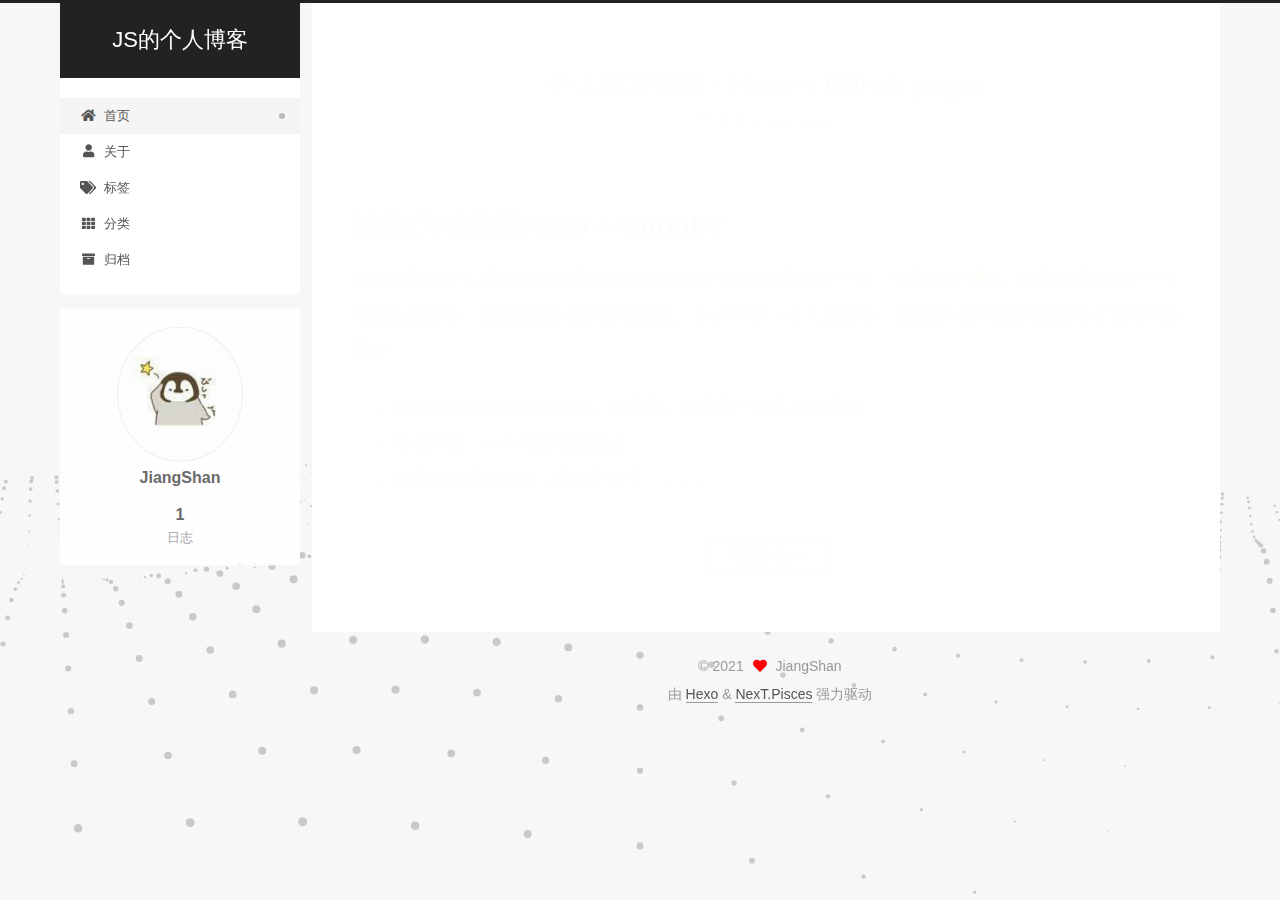
==== index.html @ 910f266b "Site updated: 2021-12-05 22:55:21" ====
<!DOCTYPE html>
<html lang="zh-Hans">
<head>
  <meta charset="UTF-8">
<meta name="viewport" content="width=device-width, initial-scale=1, maximum-scale=2">
<meta name="theme-color" content="#222">
<meta name="generator" content="Hexo 5.4.0">
  <link rel="apple-touch-icon" sizes="180x180" href="/images/apple-touch-icon-next.png">
  <link rel="icon" type="image/png" sizes="32x32" href="/images/favicon-32x32-next.png">
  <link rel="icon" type="image/png" sizes="16x16" href="/images/favicon-16x16-next.png">
  <link rel="mask-icon" href="/images/logo.svg" color="#222">

<link rel="stylesheet" href="/css/main.css">


<link rel="stylesheet" href="/lib/font-awesome/css/all.min.css">

<script id="hexo-configurations">
    var NexT = window.NexT || {};
    var CONFIG = {"hostname":"jiangshan.site","root":"/","scheme":"Pisces","version":"7.8.0","exturl":false,"sidebar":{"position":"left","display":"post","padding":18,"offset":12,"onmobile":false},"copycode":{"enable":false,"show_result":false,"style":null},"back2top":{"enable":true,"sidebar":false,"scrollpercent":false},"bookmark":{"enable":false,"color":"#222","save":"auto"},"fancybox":false,"mediumzoom":false,"lazyload":false,"pangu":false,"comments":{"style":"tabs","active":null,"storage":true,"lazyload":false,"nav":null},"algolia":{"hits":{"per_page":10},"labels":{"input_placeholder":"Search for Posts","hits_empty":"We didn't find any results for the search: ${query}","hits_stats":"${hits} results found in ${time} ms"}},"localsearch":{"enable":false,"trigger":"auto","top_n_per_article":1,"unescape":false,"preload":false},"motion":{"enable":true,"async":false,"transition":{"post_block":"fadeIn","post_header":"slideDownIn","post_body":"slideDownIn","coll_header":"slideLeftIn","sidebar":"slideUpIn"}}};
  </script>

  <meta property="og:type" content="website">
<meta property="og:title" content="JS的个人博客">
<meta property="og:url" content="http://jiangshan.site/index.html">
<meta property="og:site_name" content="JS的个人博客">
<meta property="og:locale">
<meta property="article:author" content="JiangShan">
<meta name="twitter:card" content="summary">

<link rel="canonical" href="http://jiangshan.site/">


<script id="page-configurations">
  // https://hexo.io/docs/variables.html
  CONFIG.page = {
    sidebar: "",
    isHome : true,
    isPost : false,
    lang   : 'zh-Hans'
  };
</script>

  <title>JS的个人博客</title>
  






  <noscript>
  <style>
  .use-motion .brand,
  .use-motion .menu-item,
  .sidebar-inner,
  .use-motion .post-block,
  .use-motion .pagination,
  .use-motion .comments,
  .use-motion .post-header,
  .use-motion .post-body,
  .use-motion .collection-header { opacity: initial; }

  .use-motion .site-title,
  .use-motion .site-subtitle {
    opacity: initial;
    top: initial;
  }

  .use-motion .logo-line-before i { left: initial; }
  .use-motion .logo-line-after i { right: initial; }
  </style>
</noscript>

</head>

<body itemscope itemtype="http://schema.org/WebPage">
  <div class="container use-motion">
    <div class="headband"></div>

    <header class="header" itemscope itemtype="http://schema.org/WPHeader">
      <div class="header-inner"><div class="site-brand-container">
  <div class="site-nav-toggle">
    <div class="toggle" aria-label="切换导航栏">
      <span class="toggle-line toggle-line-first"></span>
      <span class="toggle-line toggle-line-middle"></span>
      <span class="toggle-line toggle-line-last"></span>
    </div>
  </div>

  <div class="site-meta">

    <a href="/" class="brand" rel="start">
      <span class="logo-line-before"><i></i></span>
      <h1 class="site-title">JS的个人博客</h1>
      <span class="logo-line-after"><i></i></span>
    </a>
  </div>

  <div class="site-nav-right">
    <div class="toggle popup-trigger">
    </div>
  </div>
</div>




<nav class="site-nav">
  <ul id="menu" class="main-menu menu">
        <li class="menu-item menu-item-home">

    <a href="/" rel="section"><i class="fa fa-home fa-fw"></i>首页</a>

  </li>
        <li class="menu-item menu-item-about">

    <a href="/about/" rel="section"><i class="fa fa-user fa-fw"></i>关于</a>

  </li>
        <li class="menu-item menu-item-tags">

    <a href="/tags/" rel="section"><i class="fa fa-tags fa-fw"></i>标签</a>

  </li>
        <li class="menu-item menu-item-categories">

    <a href="/categories/" rel="section"><i class="fa fa-th fa-fw"></i>分类</a>

  </li>
        <li class="menu-item menu-item-archives">

    <a href="/archives/" rel="section"><i class="fa fa-archive fa-fw"></i>归档</a>

  </li>
  </ul>
</nav>




</div>
    </header>

    
  <div class="back-to-top">
    <i class="fa fa-arrow-up"></i>
    <span>0%</span>
  </div>


    <main class="main">
      <div class="main-inner">
        <div class="content-wrap">
          

          <div class="content index posts-expand">
            
      
  
  
  <article itemscope itemtype="http://schema.org/Article" class="post-block" lang="zh-Hans">
    <link itemprop="mainEntityOfPage" href="http://jiangshan.site/2021/12/05/%E4%B8%AA%E4%BA%BA%E5%8D%9A%E5%AE%A2%E6%90%AD%E5%BB%BA-Hexo-Github-pages/">

    <span hidden itemprop="author" itemscope itemtype="http://schema.org/Person">
      <meta itemprop="image" content="/images/avatar.jpg">
      <meta itemprop="name" content="JiangShan">
      <meta itemprop="description" content="">
    </span>

    <span hidden itemprop="publisher" itemscope itemtype="http://schema.org/Organization">
      <meta itemprop="name" content="JS的个人博客">
    </span>
      <header class="post-header">
        <h2 class="post-title" itemprop="name headline">
          
            <a href="/2021/12/05/%E4%B8%AA%E4%BA%BA%E5%8D%9A%E5%AE%A2%E6%90%AD%E5%BB%BA-Hexo-Github-pages/" class="post-title-link" itemprop="url">个人博客搭建 - Hexo + Github pages</a>
        </h2>

        <div class="post-meta">
            <span class="post-meta-item">
              <span class="post-meta-item-icon">
                <i class="far fa-calendar"></i>
              </span>
              <span class="post-meta-item-text">发表于</span>
              

              <time title="创建时间：2021-12-05 10:29:55 / 修改时间：22:54:37" itemprop="dateCreated datePublished" datetime="2021-12-05T10:29:55+08:00">2021-12-05</time>
            </span>

          

        </div>
      </header>

    
    
    
    <div class="post-body" itemprop="articleBody">

      
          <h1>前言:为啥选择Hexo + Github?</h1>
<p>搭建自己的个人博客的念头已经有很长时间了(有没有用先放一边，主要是帅 😀)，今天碰巧白嫖了一个阿里云服务器，便想把这个念头辅助实践，个人博客 + 个人服务器，美滋滋~😀可是真搭起来才发现问题不少</p>
<ul>
<li>白嫖的服务器响应时间慢，加配置，续费是一笔不小的开销</li>
<li>域名麻烦，一年又要花近百元</li>
<li>找不到合适的主题，用着不顺手。。。。。</li>
</ul>
          <!--noindex-->
            <div class="post-button">
              <a class="btn" href="/2021/12/05/%E4%B8%AA%E4%BA%BA%E5%8D%9A%E5%AE%A2%E6%90%AD%E5%BB%BA-Hexo-Github-pages/#more" rel="contents">
                阅读全文 &raquo;
              </a>
            </div>
          <!--/noindex-->
        
      
    </div>

    
    
    
      <footer class="post-footer">
        <div class="post-eof"></div>
      </footer>
  </article>
  
  
  


  



          </div>
          

<script>
  window.addEventListener('tabs:register', () => {
    let { activeClass } = CONFIG.comments;
    if (CONFIG.comments.storage) {
      activeClass = localStorage.getItem('comments_active') || activeClass;
    }
    if (activeClass) {
      let activeTab = document.querySelector(`a[href="#comment-${activeClass}"]`);
      if (activeTab) {
        activeTab.click();
      }
    }
  });
  if (CONFIG.comments.storage) {
    window.addEventListener('tabs:click', event => {
      if (!event.target.matches('.tabs-comment .tab-content .tab-pane')) return;
      let commentClass = event.target.classList[1];
      localStorage.setItem('comments_active', commentClass);
    });
  }
</script>

        </div>
          
  
  <div class="toggle sidebar-toggle">
    <span class="toggle-line toggle-line-first"></span>
    <span class="toggle-line toggle-line-middle"></span>
    <span class="toggle-line toggle-line-last"></span>
  </div>

  <aside class="sidebar">
    <div class="sidebar-inner">

      <ul class="sidebar-nav motion-element">
        <li class="sidebar-nav-toc">
          文章目录
        </li>
        <li class="sidebar-nav-overview">
          站点概览
        </li>
      </ul>

      <!--noindex-->
      <div class="post-toc-wrap sidebar-panel">
      </div>
      <!--/noindex-->

      <div class="site-overview-wrap sidebar-panel">
        <div class="site-author motion-element" itemprop="author" itemscope itemtype="http://schema.org/Person">
    <img class="site-author-image" itemprop="image" alt="JiangShan"
      src="/images/avatar.jpg">
  <p class="site-author-name" itemprop="name">JiangShan</p>
  <div class="site-description" itemprop="description"></div>
</div>
<div class="site-state-wrap motion-element">
  <nav class="site-state">
      <div class="site-state-item site-state-posts">
          <a href="/archives/">
        
          <span class="site-state-item-count">1</span>
          <span class="site-state-item-name">日志</span>
        </a>
      </div>
  </nav>
</div>



      </div>

    </div>
  </aside>
  <div id="sidebar-dimmer"></div>


      </div>
    </main>

    <footer class="footer">
      <div class="footer-inner">
        

        

<div class="copyright">
  
  &copy; 
  <span itemprop="copyrightYear">2021</span>
  <span class="with-love">
    <i class="fa fa-heart"></i>
  </span>
  <span class="author" itemprop="copyrightHolder">JiangShan</span>
</div>
  <div class="powered-by">由 <a href="https://hexo.io/" class="theme-link" rel="noopener" target="_blank">Hexo</a> & <a href="https://pisces.theme-next.org/" class="theme-link" rel="noopener" target="_blank">NexT.Pisces</a> 强力驱动
  </div>

        








      </div>
    </footer>
  </div>

  
  <script src="/lib/anime.min.js"></script>
  <script src="/lib/velocity/velocity.min.js"></script>
  <script src="/lib/velocity/velocity.ui.min.js"></script>

<script src="/js/utils.js"></script>

<script src="/js/motion.js"></script>


<script src="/js/schemes/pisces.js"></script>


<script src="/js/next-boot.js"></script>


  <script defer src="/lib/three/three.min.js"></script>
    <script defer src="/lib/three/three-waves.min.js"></script>


  















  

  

</body>
</html>
---- css/main.css ----
:root {
  --body-bg-color: #f5f7f9;
  --content-bg-color: #fff;
  --card-bg-color: #f5f5f5;
  --text-color: #555;
  --blockquote-color: #666;
  --link-color: #555;
  --link-hover-color: #222;
  --brand-color: #fff;
  --brand-hover-color: #fff;
  --table-row-odd-bg-color: #f9f9f9;
  --table-row-hover-bg-color: #f5f5f5;
  --menu-item-bg-color: #f5f5f5;
  --btn-default-bg: #fff;
  --btn-default-color: #555;
  --btn-default-border-color: #555;
  --btn-default-hover-bg: #222;
  --btn-default-hover-color: #fff;
  --btn-default-hover-border-color: #222;
}
html {
  line-height: 1.15; /* 1 */
  -webkit-text-size-adjust: 100%; /* 2 */
}
body {
  margin: 0;
}
main {
  display: block;
}
h1 {
  font-size: 2em;
  margin: 0.67em 0;
}
hr {
  box-sizing: content-box; /* 1 */
  height: 0; /* 1 */
  overflow: visible; /* 2 */
}
pre {
  font-family: monospace, monospace; /* 1 */
  font-size: 1em; /* 2 */
}
a {
  background: transparent;
}
abbr[title] {
  border-bottom: none; /* 1 */
  text-decoration: underline; /* 2 */
  text-decoration: underline dotted; /* 2 */
}
b,
strong {
  font-weight: bolder;
}
code,
kbd,
samp {
  font-family: monospace, monospace; /* 1 */
  font-size: 1em; /* 2 */
}
small {
  font-size: 80%;
}
sub,
sup {
  font-size: 75%;
  line-height: 0;
  position: relative;
  vertical-align: baseline;
}
sub {
  bottom: -0.25em;
}
sup {
  top: -0.5em;
}
img {
  border-style: none;
}
button,
input,
optgroup,
select,
textarea {
  font-family: inherit; /* 1 */
  font-size: 100%; /* 1 */
  line-height: 1.15; /* 1 */
  margin: 0; /* 2 */
}
button,
input {
/* 1 */
  overflow: visible;
}
button,
select {
/* 1 */
  text-transform: none;
}
button,
[type='button'],
[type='reset'],
[type='submit'] {
  -webkit-appearance: button;
}
button::-moz-focus-inner,
[type='button']::-moz-focus-inner,
[type='reset']::-moz-focus-inner,
[type='submit']::-moz-focus-inner {
  border-style: none;
  padding: 0;
}
button:-moz-focusring,
[type='button']:-moz-focusring,
[type='reset']:-moz-focusring,
[type='submit']:-moz-focusring {
  outline: 1px dotted ButtonText;
}
fieldset {
  padding: 0.35em 0.75em 0.625em;
}
legend {
  box-sizing: border-box; /* 1 */
  color: inherit; /* 2 */
  display: table; /* 1 */
  max-width: 100%; /* 1 */
  padding: 0; /* 3 */
  white-space: normal; /* 1 */
}
progress {
  vertical-align: baseline;
}
textarea {
  overflow: auto;
}
[type='checkbox'],
[type='radio'] {
  box-sizing: border-box; /* 1 */
  padding: 0; /* 2 */
}
[type='number']::-webkit-inner-spin-button,
[type='number']::-webkit-outer-spin-button {
  height: auto;
}
[type='search'] {
  outline-offset: -2px; /* 2 */
  -webkit-appearance: textfield; /* 1 */
}
[type='search']::-webkit-search-decoration {
  -webkit-appearance: none;
}
::-webkit-file-upload-button {
  font: inherit; /* 2 */
  -webkit-appearance: button; /* 1 */
}
details {
  display: block;
}
summary {
  display: list-item;
}
template {
  display: none;
}
[hidden] {
  display: none;
}
::selection {
  background: #262a30;
  color: #eee;
}
html,
body {
  height: 100%;
}
body {
  background: var(--body-bg-color);
  color: var(--text-color);
  font-family: 'Lato', "PingFang SC", "Microsoft YaHei", sans-serif;
  font-size: 1em;
  line-height: 2;
}
@media (max-width: 991px) {
  body {
    padding-left: 0 !important;
    padding-right: 0 !important;
  }
}
h1,
h2,
h3,
h4,
h5,
h6 {
  font-family: 'Lato', "PingFang SC", "Microsoft YaHei", sans-serif;
  font-weight: bold;
  line-height: 1.5;
  margin: 20px 0 15px;
}
h1 {
  font-size: 1.5em;
}
h2 {
  font-size: 1.375em;
}
h3 {
  font-size: 1.25em;
}
h4 {
  font-size: 1.125em;
}
h5 {
  font-size: 1em;
}
h6 {
  font-size: 0.875em;
}
p {
  margin: 0 0 20px 0;
}
a,
span.exturl {
  border-bottom: 1px solid #999;
  color: var(--link-color);
  outline: 0;
  text-decoration: none;
  overflow-wrap: break-word;
  word-wrap: break-word;
  cursor: pointer;
}
a:hover,
span.exturl:hover {
  border-bottom-color: var(--link-hover-color);
  color: var(--link-hover-color);
}
iframe,
img,
video {
  display: block;
  margin-left: auto;
  margin-right: auto;
  max-width: 100%;
}
hr {
  background-image: repeating-linear-gradient(-45deg, #ddd, #ddd 4px, transparent 4px, transparent 8px);
  border: 0;
  height: 3px;
  margin: 40px 0;
}
blockquote {
  border-left: 4px solid #ddd;
  color: var(--blockquote-color);
  margin: 0;
  padding: 0 15px;
}
blockquote cite::before {
  content: '-';
  padding: 0 5px;
}
dt {
  font-weight: bold;
}
dd {
  margin: 0;
  padding: 0;
}
kbd {
  background-color: #f5f5f5;
  background-image: linear-gradient(#eee, #fff, #eee);
  border: 1px solid #ccc;
  border-radius: 0.2em;
  box-shadow: 0.1em 0.1em 0.2em rgba(0,0,0,0.1);
  color: #555;
  font-family: inherit;
  padding: 0.1em 0.3em;
  white-space: nowrap;
}
.table-container {
  overflow: auto;
}
table {
  border-collapse: collapse;
  border-spacing: 0;
  font-size: 0.875em;
  margin: 0 0 20px 0;
  width: 100%;
}
tbody tr:nth-of-type(odd) {
  background: var(--table-row-odd-bg-color);
}
tbody tr:hover {
  background: var(--table-row-hover-bg-color);
}
caption,
th,
td {
  font-weight: normal;
  padding: 8px;
  vertical-align: middle;
}
th,
td {
  border: 1px solid #ddd;
  border-bottom: 3px solid #ddd;
}
th {
  font-weight: 700;
  padding-bottom: 10px;
}
td {
  border-bottom-width: 1px;
}
.btn {
  background: var(--btn-default-bg);
  border: 2px solid var(--btn-default-border-color);
  border-radius: 2px;
  color: var(--btn-default-color);
  display: inline-block;
  font-size: 0.875em;
  line-height: 2;
  padding: 0 20px;
  text-decoration: none;
  transition-property: background-color;
  transition-delay: 0s;
  transition-duration: 0.2s;
  transition-timing-function: ease-in-out;
}
.btn:hover {
  background: var(--btn-default-hover-bg);
  border-color: var(--btn-default-hover-border-color);
  color: var(--btn-default-hover-color);
}
.btn + .btn {
  margin: 0 0 8px 8px;
}
.btn .fa-fw {
  text-align: left;
  width: 1.285714285714286em;
}
.toggle {
  line-height: 0;
}
.toggle .toggle-line {
  background: #fff;
  display: inline-block;
  height: 2px;
  left: 0;
  position: relative;
  top: 0;
  transition: all 0.4s;
  vertical-align: top;
  width: 100%;
}
.toggle .toggle-line:not(:first-child) {
  margin-top: 3px;
}
.toggle.toggle-arrow .toggle-line-first {
  left: 50%;
  top: 2px;
  transform: rotate(45deg);
  width: 50%;
}
.toggle.toggle-arrow .toggle-line-middle {
  left: 2px;
  width: 90%;
}
.toggle.toggle-arrow .toggle-line-last {
  left: 50%;
  top: -2px;
  transform: rotate(-45deg);
  width: 50%;
}
.toggle.toggle-close .toggle-line-first {
  transform: rotate(-45deg);
  top: 5px;
}
.toggle.toggle-close .toggle-line-middle {
  opacity: 0;
}
.toggle.toggle-close .toggle-line-last {
  transform: rotate(45deg);
  top: -5px;
}
.highlight,
pre {
  background: #f7f7f7;
  color: #4d4d4c;
  line-height: 1.6;
  margin: 0 auto 20px;
}
pre,
code {
  font-family: consolas, Menlo, monospace, "PingFang SC", "Microsoft YaHei";
}
code {
  background: #eee;
  border-radius: 3px;
  color: #555;
  padding: 2px 4px;
  overflow-wrap: break-word;
  word-wrap: break-word;
}
.highlight *::selection {
  background: #d6d6d6;
}
.highlight pre {
  border: 0;
  margin: 0;
  padding: 10px 0;
}
.highlight table {
  border: 0;
  margin: 0;
  width: auto;
}
.highlight td {
  border: 0;
  padding: 0;
}
.highlight figcaption {
  background: #eff2f3;
  color: #4d4d4c;
  display: flex;
  font-size: 0.875em;
  justify-content: space-between;
  line-height: 1.2;
  padding: 0.5em;
}
.highlight figcaption a {
  color: #4d4d4c;
}
.highlight figcaption a:hover {
  border-bottom-color: #4d4d4c;
}
.highlight .gutter {
  -moz-user-select: none;
  -ms-user-select: none;
  -webkit-user-select: none;
  user-select: none;
}
.highlight .gutter pre {
  background: #eff2f3;
  color: #869194;
  padding-left: 10px;
  padding-right: 10px;
  text-align: right;
}
.highlight .code pre {
  background: #f7f7f7;
  padding-left: 10px;
  width: 100%;
}
.gist table {
  width: auto;
}
.gist table td {
  border: 0;
}
pre {
  overflow: auto;
  padding: 10px;
}
pre code {
  background: none;
  color: #4d4d4c;
  font-size: 0.875em;
  padding: 0;
  text-shadow: none;
}
pre .deletion {
  background: #fdd;
}
pre .addition {
  background: #dfd;
}
pre .meta {
  color: #eab700;
  -moz-user-select: none;
  -ms-user-select: none;
  -webkit-user-select: none;
  user-select: none;
}
pre .comment {
  color: #8e908c;
}
pre .variable,
pre .attribute,
pre .tag,
pre .name,
pre .regexp,
pre .ruby .constant,
pre .xml .tag .title,
pre .xml .pi,
pre .xml .doctype,
pre .html .doctype,
pre .css .id,
pre .css .class,
pre .css .pseudo {
  color: #c82829;
}
pre .number,
pre .preprocessor,
pre .built_in,
pre .builtin-name,
pre .literal,
pre .params,
pre .constant,
pre .command {
  color: #f5871f;
}
pre .ruby .class .title,
pre .css .rules .attribute,
pre .string,
pre .symbol,
pre .value,
pre .inheritance,
pre .header,
pre .ruby .symbol,
pre .xml .cdata,
pre .special,
pre .formula {
  color: #718c00;
}
pre .title,
pre .css .hexcolor {
  color: #3e999f;
}
pre .function,
pre .python .decorator,
pre .python .title,
pre .ruby .function .title,
pre .ruby .title .keyword,
pre .perl .sub,
pre .javascript .title,
pre .coffeescript .title {
  color: #4271ae;
}
pre .keyword,
pre .javascript .function {
  color: #8959a8;
}
.blockquote-center {
  border-left: none;
  margin: 40px 0;
  padding: 0;
  position: relative;
  text-align: center;
}
.blockquote-center .fa {
  display: block;
  opacity: 0.6;
  position: absolute;
  width: 100%;
}
.blockquote-center .fa-quote-left {
  border-top: 1px solid #ccc;
  text-align: left;
  top: -20px;
}
.blockquote-center .fa-quote-right {
  border-bottom: 1px solid #ccc;
  text-align: right;
  bottom: -20px;
}
.blockquote-center p,
.blockquote-center div {
  text-align: center;
}
.post-body .group-picture img {
  margin: 0 auto;
  padding: 0 3px;
}
.group-picture-row {
  margin-bottom: 6px;
  overflow: hidden;
}
.group-picture-column {
  float: left;
  margin-bottom: 10px;
}
.post-body .label {
  color: #555;
  display: inline;
  padding: 0 2px;
}
.post-body .label.default {
  background: #f0f0f0;
}
.post-body .label.primary {
  background: #efe6f7;
}
.post-body .label.info {
  background: #e5f2f8;
}
.post-body .label.success {
  background: #e7f4e9;
}
.post-body .label.warning {
  background: #fcf6e1;
}
.post-body .label.danger {
  background: #fae8eb;
}
.post-body .tabs {
  margin-bottom: 20px;
}
.post-body .tabs,
.tabs-comment {
  display: block;
  padding-top: 10px;
  position: relative;
}
.post-body .tabs ul.nav-tabs,
.tabs-comment ul.nav-tabs {
  display: flex;
  flex-wrap: wrap;
  margin: 0;
  margin-bottom: -1px;
  padding: 0;
}
@media (max-width: 413px) {
  .post-body .tabs ul.nav-tabs,
  .tabs-comment ul.nav-tabs {
    display: block;
    margin-bottom: 5px;
  }
}
.post-body .tabs ul.nav-tabs li.tab,
.tabs-comment ul.nav-tabs li.tab {
  border-bottom: 1px solid #ddd;
  border-left: 1px solid transparent;
  border-right: 1px solid transparent;
  border-top: 3px solid transparent;
  flex-grow: 1;
  list-style-type: none;
  border-radius: 0 0 0 0;
}
@media (max-width: 413px) {
  .post-body .tabs ul.nav-tabs li.tab,
  .tabs-comment ul.nav-tabs li.tab {
    border-bottom: 1px solid transparent;
    border-left: 3px solid transparent;
    border-right: 1px solid transparent;
    border-top: 1px solid transparent;
  }
}
@media (max-width: 413px) {
  .post-body .tabs ul.nav-tabs li.tab,
  .tabs-comment ul.nav-tabs li.tab {
    border-radius: 0;
  }
}
.post-body .tabs ul.nav-tabs li.tab a,
.tabs-comment ul.nav-tabs li.tab a {
  border-bottom: initial;
  display: block;
  line-height: 1.8;
  outline: 0;
  padding: 0.25em 0.75em;
  text-align: center;
  transition-delay: 0s;
  transition-duration: 0.2s;
  transition-timing-function: ease-out;
}
.post-body .tabs ul.nav-tabs li.tab a i,
.tabs-comment ul.nav-tabs li.tab a i {
  width: 1.285714285714286em;
}
.post-body .tabs ul.nav-tabs li.tab.active,
.tabs-comment ul.nav-tabs li.tab.active {
  border-bottom: 1px solid transparent;
  border-left: 1px solid #ddd;
  border-right: 1px solid #ddd;
  border-top: 3px solid #fc6423;
}
@media (max-width: 413px) {
  .post-body .tabs ul.nav-tabs li.tab.active,
  .tabs-comment ul.nav-tabs li.tab.active {
    border-bottom: 1px solid #ddd;
    border-left: 3px solid #fc6423;
    border-right: 1px solid #ddd;
    border-top: 1px solid #ddd;
  }
}
.post-body .tabs ul.nav-tabs li.tab.active a,
.tabs-comment ul.nav-tabs li.tab.active a {
  color: var(--link-color);
  cursor: default;
}
.post-body .tabs .tab-content .tab-pane,
.tabs-comment .tab-content .tab-pane {
  border: 1px solid #ddd;
  border-top: 0;
  padding: 20px 20px 0 20px;
  border-radius: 0;
}
.post-body .tabs .tab-content .tab-pane:not(.active),
.tabs-comment .tab-content .tab-pane:not(.active) {
  display: none;
}
.post-body .tabs .tab-content .tab-pane.active,
.tabs-comment .tab-content .tab-pane.active {
  display: block;
}
.post-body .tabs .tab-content .tab-pane.active:nth-of-type(1),
.tabs-comment .tab-content .tab-pane.active:nth-of-type(1) {
  border-radius: 0 0 0 0;
}
@media (max-width: 413px) {
  .post-body .tabs .tab-content .tab-pane.active:nth-of-type(1),
  .tabs-comment .tab-content .tab-pane.active:nth-of-type(1) {
    border-radius: 0;
  }
}
.post-body .note {
  border-radius: 3px;
  margin-bottom: 20px;
  padding: 1em;
  position: relative;
  border: 1px solid #eee;
  border-left-width: 5px;
}
.post-body .note h2,
.post-body .note h3,
.post-body .note h4,
.post-body .note h5,
.post-body .note h6 {
  margin-top: 0;
  border-bottom: initial;
  margin-bottom: 0;
  padding-top: 0;
}
.post-body .note p:first-child,
.post-body .note ul:first-child,
.post-body .note ol:first-child,
.post-body .note table:first-child,
.post-body .note pre:first-child,
.post-body .note blockquote:first-child,
.post-body .note img:first-child {
  margin-top: 0;
}
.post-body .note p:last-child,
.post-body .note ul:last-child,
.post-body .note ol:last-child,
.post-body .note table:last-child,
.post-body .note pre:last-child,
.post-body .note blockquote:last-child,
.post-body .note img:last-child {
  margin-bottom: 0;
}
.post-body .note.default {
  border-left-color: #777;
}
.post-body .note.default h2,
.post-body .note.default h3,
.post-body .note.default h4,
.post-body .note.default h5,
.post-body .note.default h6 {
  color: #777;
}
.post-body .note.primary {
  border-left-color: #6f42c1;
}
.post-body .note.primary h2,
.post-body .note.primary h3,
.post-body .note.primary h4,
.post-body .note.primary h5,
.post-body .note.primary h6 {
  color: #6f42c1;
}
.post-body .note.info {
  border-left-color: #428bca;
}
.post-body .note.info h2,
.post-body .note.info h3,
.post-body .note.info h4,
.post-body .note.info h5,
.post-body .note.info h6 {
  color: #428bca;
}
.post-body .note.success {
  border-left-color: #5cb85c;
}
.post-body .note.success h2,
.post-body .note.success h3,
.post-body .note.success h4,
.post-body .note.success h5,
.post-body .note.success h6 {
  color: #5cb85c;
}
.post-body .note.warning {
  border-left-color: #f0ad4e;
}
.post-body .note.warning h2,
.post-body .note.warning h3,
.post-body .note.warning h4,
.post-body .note.warning h5,
.post-body .note.warning h6 {
  color: #f0ad4e;
}
.post-body .note.danger {
  border-left-color: #d9534f;
}
.post-body .note.danger h2,
.post-body .note.danger h3,
.post-body .note.danger h4,
.post-body .note.danger h5,
.post-body .note.danger h6 {
  color: #d9534f;
}
.pagination .prev,
.pagination .next,
.pagination .page-number,
.pagination .space {
  display: inline-block;
  margin: 0 10px;
  padding: 0 11px;
  position: relative;
  top: -1px;
}
@media (max-width: 767px) {
  .pagination .prev,
  .pagination .next,
  .pagination .page-number,
  .pagination .space {
    margin: 0 5px;
  }
}
.pagination {
  border-top: 1px solid #eee;
  margin: 120px 0 0;
  text-align: center;
}
.pagination .prev,
.pagination .next,
.pagination .page-number {
  border-bottom: 0;
  border-top: 1px solid #eee;
  transition-property: border-color;
  transition-delay: 0s;
  transition-duration: 0.2s;
  transition-timing-function: ease-in-out;
}
.pagination .prev:hover,
.pagination .next:hover,
.pagination .page-number:hover {
  border-top-color: #222;
}
.pagination .space {
  margin: 0;
  padding: 0;
}
.pagination .prev {
  margin-left: 0;
}
.pagination .next {
  margin-right: 0;
}
.pagination .page-number.current {
  background: #ccc;
  border-top-color: #ccc;
  color: #fff;
}
@media (max-width: 767px) {
  .pagination {
    border-top: none;
  }
  .pagination .prev,
  .pagination .next,
  .pagination .page-number {
    border-bottom: 1px solid #eee;
    border-top: 0;
    margin-bottom: 10px;
    padding: 0 10px;
  }
  .pagination .prev:hover,
  .pagination .next:hover,
  .pagination .page-number:hover {
    border-bottom-color: #222;
  }
}
.comments {
  margin-top: 60px;
  overflow: hidden;
}
.comment-button-group {
  display: flex;
  flex-wrap: wrap-reverse;
  justify-content: center;
  margin: 1em 0;
}
.comment-button-group .comment-button {
  margin: 0.1em 0.2em;
}
.comment-button-group .comment-button.active {
  background: var(--btn-default-hover-bg);
  border-color: var(--btn-default-hover-border-color);
  color: var(--btn-default-hover-color);
}
.comment-position {
  display: none;
}
.comment-position.active {
  display: block;
}
.tabs-comment {
  background: var(--content-bg-color);
  margin-top: 4em;
  padding-top: 0;
}
.tabs-comment .comments {
  border: 0;
  box-shadow: none;
  margin-top: 0;
  padding-top: 0;
}
.container {
  min-height: 100%;
  position: relative;
}
.main-inner {
  margin: 0 auto;
  width: calc(100% - 20px);
}
@media (min-width: 1200px) {
  .main-inner {
    width: 1160px;
  }
}
@media (min-width: 1600px) {
  .main-inner {
    width: 73%;
  }
}
@media (max-width: 767px) {
  .content-wrap {
    padding: 0 20px;
  }
}
.header {
  background: transparent;
}
.header-inner {
  margin: 0 auto;
  width: calc(100% - 20px);
}
@media (min-width: 1200px) {
  .header-inner {
    width: 1160px;
  }
}
@media (min-width: 1600px) {
  .header-inner {
    width: 73%;
  }
}
.site-brand-container {
  display: flex;
  flex-shrink: 0;
  padding: 0 10px;
}
.headband {
  background: #222;
  height: 3px;
}
.site-meta {
  flex-grow: 1;
  text-align: center;
}
@media (max-width: 767px) {
  .site-meta {
    text-align: center;
  }
}
.brand {
  border-bottom: none;
  color: var(--brand-color);
  display: inline-block;
  line-height: 1.375em;
  padding: 0 40px;
  position: relative;
}
.brand:hover {
  color: var(--brand-hover-color);
}
.site-title {
  font-family: 'Lato', "PingFang SC", "Microsoft YaHei", sans-serif;
  font-size: 1.375em;
  font-weight: normal;
  margin: 0;
}
.site-subtitle {
  color: #ddd;
  font-size: 0.8125em;
  margin: 10px 0;
}
.use-motion .brand {
  opacity: 0;
}
.use-motion .site-title,
.use-motion .site-subtitle,
.use-motion .custom-logo-image {
  opacity: 0;
  position: relative;
  top: -10px;
}
.site-nav-toggle,
.site-nav-right {
  display: none;
}
@media (max-width: 767px) {
  .site-nav-toggle,
  .site-nav-right {
    display: flex;
    flex-direction: column;
    justify-content: center;
  }
}
.site-nav-toggle .toggle,
.site-nav-right .toggle {
  color: var(--text-color);
  padding: 10px;
  width: 22px;
}
.site-nav-toggle .toggle .toggle-line,
.site-nav-right .toggle .toggle-line {
  background: var(--text-color);
  border-radius: 1px;
}
.site-nav {
  display: block;
}
@media (max-width: 767px) {
  .site-nav {
    clear: both;
    display: none;
  }
}
.site-nav.site-nav-on {
  display: block;
}
.menu {
  margin-top: 20px;
  padding-left: 0;
  text-align: center;
}
.menu-item {
  display: inline-block;
  list-style: none;
  margin: 0 10px;
}
@media (max-width: 767px) {
  .menu-item {
    display: block;
    margin-top: 10px;
  }
  .menu-item.menu-item-search {
    display: none;
  }
}
.menu-item a,
.menu-item span.exturl {
  border-bottom: 0;
  display: block;
  font-size: 0.8125em;
  transition-property: border-color;
  transition-delay: 0s;
  transition-duration: 0.2s;
  transition-timing-function: ease-in-out;
}
@media (hover: none) {
  .menu-item a:hover,
  .menu-item span.exturl:hover {
    border-bottom-color: transparent !important;
  }
}
.menu-item .fa,
.menu-item .fab,
.menu-item .far,
.menu-item .fas {
  margin-right: 8px;
}
.menu-item .badge {
  display: inline-block;
  font-weight: bold;
  line-height: 1;
  margin-left: 0.35em;
  margin-top: 0.35em;
  text-align: center;
  white-space: nowrap;
}
@media (max-width: 767px) {
  .menu-item .badge {
    float: right;
    margin-left: 0;
  }
}
.menu-item-active a,
.menu .menu-item a:hover,
.menu .menu-item span.exturl:hover {
  background: var(--menu-item-bg-color);
}
.use-motion .menu-item {
  opacity: 0;
}
.sidebar {
  background: #222;
  bottom: 0;
  box-shadow: inset 0 2px 6px #000;
  position: fixed;
  top: 0;
}
@media (max-width: 991px) {
  .sidebar {
    display: none;
  }
}
.sidebar-inner {
  color: #999;
  padding: 18px 10px;
  text-align: center;
}
.cc-license {
  margin-top: 10px;
  text-align: center;
}
.cc-license .cc-opacity {
  border-bottom: none;
  opacity: 0.7;
}
.cc-license .cc-opacity:hover {
  opacity: 0.9;
}
.cc-license img {
  display: inline-block;
}
.site-author-image {
  border: 1px solid #eee;
  display: block;
  margin: 0 auto;
  max-width: 120px;
  padding: 2px;
  border-radius: 50%;
}
.site-author-name {
  color: var(--text-color);
  font-weight: 600;
  margin: 0;
  text-align: center;
}
.site-description {
  color: #999;
  font-size: 0.8125em;
  margin-top: 0;
  text-align: center;
}
.links-of-author {
  margin-top: 15px;
}
.links-of-author a,
.links-of-author span.exturl {
  border-bottom-color: #555;
  display: inline-block;
  font-size: 0.8125em;
  margin-bottom: 10px;
  margin-right: 10px;
  vertical-align: middle;
}
.links-of-author a::before,
.links-of-author span.exturl::before {
  background: #4bf5ff;
  border-radius: 50%;
  content: ' ';
  display: inline-block;
  height: 4px;
  margin-right: 3px;
  vertical-align: middle;
  width: 4px;
}
.sidebar-button {
  margin-top: 15px;
}
.sidebar-button a {
  border: 1px solid #fc6423;
  border-radius: 4px;
  color: #fc6423;
  display: inline-block;
  padding: 0 15px;
}
.sidebar-button a .fa,
.sidebar-button a .fab,
.sidebar-button a .far,
.sidebar-button a .fas {
  margin-right: 5px;
}
.sidebar-button a:hover {
  background: #fc6423;
  border: 1px solid #fc6423;
  color: #fff;
}
.sidebar-button a:hover .fa,
.sidebar-button a:hover .fab,
.sidebar-button a:hover .far,
.sidebar-button a:hover .fas {
  color: #fff;
}
.links-of-blogroll {
  font-size: 0.8125em;
  margin-top: 10px;
}
.links-of-blogroll-title {
  font-size: 0.875em;
  font-weight: 600;
  margin-top: 0;
}
.links-of-blogroll-list {
  list-style: none;
  margin: 0;
  padding: 0;
}
#sidebar-dimmer {
  display: none;
}
@media (max-width: 767px) {
  #sidebar-dimmer {
    background: #000;
    display: block;
    height: 100%;
    left: 100%;
    opacity: 0;
    position: fixed;
    top: 0;
    width: 100%;
    z-index: 1100;
  }
  .sidebar-active + #sidebar-dimmer {
    opacity: 0.7;
    transform: translateX(-100%);
    transition: opacity 0.5s;
  }
}
.sidebar-nav {
  margin: 0;
  padding-bottom: 20px;
  padding-left: 0;
}
.sidebar-nav li {
  border-bottom: 1px solid transparent;
  color: var(--text-color);
  cursor: pointer;
  display: inline-block;
  font-size: 0.875em;
}
.sidebar-nav li.sidebar-nav-overview {
  margin-left: 10px;
}
.sidebar-nav li:hover {
  color: #fc6423;
}
.sidebar-nav .sidebar-nav-active {
  border-bottom-color: #fc6423;
  color: #fc6423;
}
.sidebar-nav .sidebar-nav-active:hover {
  color: #fc6423;
}
.sidebar-panel {
  display: none;
  overflow-x: hidden;
  overflow-y: auto;
}
.sidebar-panel-active {
  display: block;
}
.sidebar-toggle {
  background: #222;
  bottom: 45px;
  cursor: pointer;
  height: 14px;
  left: 30px;
  padding: 5px;
  position: fixed;
  width: 14px;
  z-index: 1300;
}
@media (max-width: 991px) {
  .sidebar-toggle {
    left: 20px;
    opacity: 0.8;
    display: none;
  }
}
.sidebar-toggle:hover .toggle-line {
  background: #fc6423;
}
.post-toc {
  font-size: 0.875em;
}
.post-toc ol {
  list-style: none;
  margin: 0;
  padding: 0 2px 5px 10px;
  text-align: left;
}
.post-toc ol > ol {
  padding-left: 0;
}
.post-toc ol a {
  transition-property: all;
  transition-delay: 0s;
  transition-duration: 0.2s;
  transition-timing-function: ease-in-out;
}
.post-toc .nav-item {
  line-height: 1.8;
  overflow: hidden;
  text-overflow: ellipsis;
  white-space: nowrap;
}
.post-toc .nav .nav-child {
  display: none;
}
.post-toc .nav .active > .nav-child {
  display: block;
}
.post-toc .nav .active-current > .nav-child {
  display: block;
}
.post-toc .nav .active-current > .nav-child > .nav-item {
  display: block;
}
.post-toc .nav .active > a {
  border-bottom-color: #fc6423;
  color: #fc6423;
}
.post-toc .nav .active-current > a {
  color: #fc6423;
}
.post-toc .nav .active-current > a:hover {
  color: #fc6423;
}
.site-state {
  display: flex;
  justify-content: center;
  line-height: 1.4;
  margin-top: 10px;
  overflow: hidden;
  text-align: center;
  white-space: nowrap;
}
.site-state-item {
  padding: 0 15px;
}
.site-state-item:not(:first-child) {
  border-left: 1px solid #eee;
}
.site-state-item a {
  border-bottom: none;
}
.site-state-item-count {
  display: block;
  font-size: 1em;
  font-weight: 600;
  text-align: center;
}
.site-state-item-name {
  color: #999;
  font-size: 0.8125em;
}
.footer {
  color: #999;
  font-size: 0.875em;
  padding: 20px 0;
}
.footer.footer-fixed {
  bottom: 0;
  left: 0;
  position: absolute;
  right: 0;
}
.footer-inner {
  box-sizing: border-box;
  margin: 0 auto;
  text-align: center;
  width: calc(100% - 20px);
}
@media (min-width: 1200px) {
  .footer-inner {
    width: 1160px;
  }
}
@media (min-width: 1600px) {
  .footer-inner {
    width: 73%;
  }
}
.languages {
  display: inline-block;
  font-size: 1.125em;
  position: relative;
}
.languages .lang-select-label span {
  margin: 0 0.5em;
}
.languages .lang-select {
  height: 100%;
  left: 0;
  opacity: 0;
  position: absolute;
  top: 0;
  width: 100%;
}
.with-love {
  color: #ff0000;
  display: inline-block;
  margin: 0 5px;
}
.powered-by,
.theme-info {
  display: inline-block;
}
@-moz-keyframes iconAnimate {
  0%, 100% {
    transform: scale(1);
  }
  10%, 30% {
    transform: scale(0.9);
  }
  20%, 40%, 60%, 80% {
    transform: scale(1.1);
  }
  50%, 70% {
    transform: scale(1.1);
  }
}
@-webkit-keyframes iconAnimate {
  0%, 100% {
    transform: scale(1);
  }
  10%, 30% {
    transform: scale(0.9);
  }
  20%, 40%, 60%, 80% {
    transform: scale(1.1);
  }
  50%, 70% {
    transform: scale(1.1);
  }
}
@-o-keyframes iconAnimate {
  0%, 100% {
    transform: scale(1);
  }
  10%, 30% {
    transform: scale(0.9);
  }
  20%, 40%, 60%, 80% {
    transform: scale(1.1);
  }
  50%, 70% {
    transform: scale(1.1);
  }
}
@keyframes iconAnimate {
  0%, 100% {
    transform: scale(1);
  }
  10%, 30% {
    transform: scale(0.9);
  }
  20%, 40%, 60%, 80% {
    transform: scale(1.1);
  }
  50%, 70% {
    transform: scale(1.1);
  }
}
.back-to-top {
  font-size: 12px;
  text-align: center;
  transition-delay: 0s;
  transition-duration: 0.2s;
  transition-timing-function: ease-in-out;
}
.back-to-top {
  background: #222;
  bottom: -100px;
  box-sizing: border-box;
  color: #fff;
  cursor: pointer;
  left: 30px;
  opacity: 0.6;
  padding: 0 6px;
  position: fixed;
  transition-property: bottom;
  z-index: 1300;
  width: 24px;
}
.back-to-top span {
  display: none;
}
.back-to-top:hover {
  color: #fc6423;
}
.back-to-top.back-to-top-on {
  bottom: 30px;
}
@media (max-width: 991px) {
  .back-to-top {
    left: 20px;
    opacity: 0.8;
  }
}
.post-body {
  font-family: 'Lato', "PingFang SC", "Microsoft YaHei", sans-serif;
  overflow-wrap: break-word;
  word-wrap: break-word;
}
@media (min-width: 1200px) {
  .post-body {
    font-size: 1.125em;
  }
}
.post-body .exturl .fa {
  font-size: 0.875em;
  margin-left: 4px;
}
.post-body .image-caption,
.post-body .figure .caption {
  color: #999;
  font-size: 0.875em;
  font-weight: bold;
  line-height: 1;
  margin: -20px auto 15px;
  text-align: center;
}
.post-sticky-flag {
  display: inline-block;
  transform: rotate(30deg);
}
.post-button {
  margin-top: 40px;
  text-align: center;
}
.use-motion .post-block,
.use-motion .pagination,
.use-motion .comments {
  opacity: 0;
}
.use-motion .post-header {
  opacity: 0;
}
.use-motion .post-body {
  opacity: 0;
}
.use-motion .collection-header {
  opacity: 0;
}
.posts-collapse {
  margin-left: 35px;
  position: relative;
}
@media (max-width: 767px) {
  .posts-collapse {
    margin-left: 0px;
    margin-right: 0px;
  }
}
.posts-collapse .collection-title {
  font-size: 1.125em;
  position: relative;
}
.posts-collapse .collection-title::before {
  background: #999;
  border: 1px solid #fff;
  border-radius: 50%;
  content: ' ';
  height: 10px;
  left: 0;
  margin-left: -6px;
  margin-top: -4px;
  position: absolute;
  top: 50%;
  width: 10px;
}
.posts-collapse .collection-year {
  font-size: 1.5em;
  font-weight: bold;
  margin: 60px 0;
  position: relative;
}
.posts-collapse .collection-year::before {
  background: #bbb;
  border-radius: 50%;
  content: ' ';
  height: 8px;
  left: 0;
  margin-left: -4px;
  margin-top: -4px;
  position: absolute;
  top: 50%;
  width: 8px;
}
.posts-collapse .collection-header {
  display: block;
  margin: 0 0 0 20px;
}
.posts-collapse .collection-header small {
  color: #bbb;
  margin-left: 5px;
}
.posts-collapse .post-header {
  border-bottom: 1px dashed #ccc;
  margin: 30px 0;
  padding-left: 15px;
  position: relative;
  transition-property: border;
  transition-delay: 0s;
  transition-duration: 0.2s;
  transition-timing-function: ease-in-out;
}
.posts-collapse .post-header::before {
  background: #bbb;
  border: 1px solid #fff;
  border-radius: 50%;
  content: ' ';
  height: 6px;
  left: 0;
  margin-left: -4px;
  position: absolute;
  top: 0.75em;
  transition-property: background;
  width: 6px;
  transition-delay: 0s;
  transition-duration: 0.2s;
  transition-timing-function: ease-in-out;
}
.posts-collapse .post-header:hover {
  border-bottom-color: #666;
}
.posts-collapse .post-header:hover::before {
  background: #222;
}
.posts-collapse .post-meta {
  display: inline;
  font-size: 0.75em;
  margin-right: 10px;
}
.posts-collapse .post-title {
  display: inline;
}
.posts-collapse .post-title a,
.posts-collapse .post-title span.exturl {
  border-bottom: none;
  color: var(--link-color);
}
.posts-collapse .post-title .fa-external-link-alt {
  font-size: 0.875em;
  margin-left: 5px;
}
.posts-collapse::before {
  background: #f5f5f5;
  content: ' ';
  height: 100%;
  left: 0;
  margin-left: -2px;
  position: absolute;
  top: 1.25em;
  width: 4px;
}
.post-eof {
  background: #ccc;
  height: 1px;
  margin: 80px auto 60px;
  text-align: center;
  width: 8%;
}
.post-block:last-of-type .post-eof {
  display: none;
}
.content {
  padding-top: 40px;
}
@media (min-width: 992px) {
  .post-body {
    text-align: justify;
  }
}
@media (max-width: 991px) {
  .post-body {
    text-align: justify;
  }
}
.post-body h1,
.post-body h2,
.post-body h3,
.post-body h4,
.post-body h5,
.post-body h6 {
  padding-top: 10px;
}
.post-body h1 .header-anchor,
.post-body h2 .header-anchor,
.post-body h3 .header-anchor,
.post-body h4 .header-anchor,
.post-body h5 .header-anchor,
.post-body h6 .header-anchor {
  border-bottom-style: none;
  color: #ccc;
  float: right;
  margin-left: 10px;
  visibility: hidden;
}
.post-body h1 .header-anchor:hover,
.post-body h2 .header-anchor:hover,
.post-body h3 .header-anchor:hover,
.post-body h4 .header-anchor:hover,
.post-body h5 .header-anchor:hover,
.post-body h6 .header-anchor:hover {
  color: inherit;
}
.post-body h1:hover .header-anchor,
.post-body h2:hover .header-anchor,
.post-body h3:hover .header-anchor,
.post-body h4:hover .header-anchor,
.post-body h5:hover .header-anchor,
.post-body h6:hover .header-anchor {
  visibility: visible;
}
.post-body iframe,
.post-body img,
.post-body video {
  margin-bottom: 20px;
}
.post-body .video-container {
  height: 0;
  margin-bottom: 20px;
  overflow: hidden;
  padding-top: 75%;
  position: relative;
  width: 100%;
}
.post-body .video-container iframe,
.post-body .video-container object,
.post-body .video-container embed {
  height: 100%;
  left: 0;
  margin: 0;
  position: absolute;
  top: 0;
  width: 100%;
}
.post-gallery {
  align-items: center;
  display: grid;
  grid-gap: 10px;
  grid-template-columns: 1fr 1fr 1fr;
  margin-bottom: 20px;
}
@media (max-width: 767px) {
  .post-gallery {
    grid-template-columns: 1fr 1fr;
  }
}
.post-gallery a {
  border: 0;
}
.post-gallery img {
  margin: 0;
}
.posts-expand .post-header {
  font-size: 1.125em;
}
.posts-expand .post-title {
  font-size: 1.5em;
  font-weight: normal;
  margin: initial;
  text-align: center;
  overflow-wrap: break-word;
  word-wrap: break-word;
}
.posts-expand .post-title-link {
  border-bottom: none;
  color: var(--link-color);
  display: inline-block;
  position: relative;
  vertical-align: top;
}
.posts-expand .post-title-link::before {
  background: var(--link-color);
  bottom: 0;
  content: '';
  height: 2px;
  left: 0;
  position: absolute;
  transform: scaleX(0);
  visibility: hidden;
  width: 100%;
  transition-delay: 0s;
  transition-duration: 0.2s;
  transition-timing-function: ease-in-out;
}
.posts-expand .post-title-link:hover::before {
  transform: scaleX(1);
  visibility: visible;
}
.posts-expand .post-title-link .fa-external-link-alt {
  font-size: 0.875em;
  margin-left: 5px;
}
.posts-expand .post-meta {
  color: #999;
  font-family: 'Lato', "PingFang SC", "Microsoft YaHei", sans-serif;
  font-size: 0.75em;
  margin: 3px 0 60px 0;
  text-align: center;
}
.posts-expand .post-meta .post-description {
  font-size: 0.875em;
  margin-top: 2px;
}
.posts-expand .post-meta time {
  border-bottom: 1px dashed #999;
  cursor: pointer;
}
.post-meta .post-meta-item + .post-meta-item::before {
  content: '|';
  margin: 0 0.5em;
}
.post-meta-divider {
  margin: 0 0.5em;
}
.post-meta-item-icon {
  margin-right: 3px;
}
@media (max-width: 991px) {
  .post-meta-item-icon {
    display: inline-block;
  }
}
@media (max-width: 991px) {
  .post-meta-item-text {
    display: none;
  }
}
.post-nav {
  border-top: 1px solid #eee;
  display: flex;
  justify-content: space-between;
  margin-top: 15px;
  padding: 10px 5px 0;
}
.post-nav-item {
  flex: 1;
}
.post-nav-item a {
  border-bottom: none;
  display: block;
  font-size: 0.875em;
  line-height: 1.6;
  position: relative;
}
.post-nav-item a:active {
  top: 2px;
}
.post-nav-item .fa {
  font-size: 0.75em;
}
.post-nav-item:first-child {
  margin-right: 15px;
}
.post-nav-item:first-child .fa {
  margin-right: 5px;
}
.post-nav-item:last-child {
  margin-left: 15px;
  text-align: right;
}
.post-nav-item:last-child .fa {
  margin-left: 5px;
}
.rtl.post-body p,
.rtl.post-body a,
.rtl.post-body h1,
.rtl.post-body h2,
.rtl.post-body h3,
.rtl.post-body h4,
.rtl.post-body h5,
.rtl.post-body h6,
.rtl.post-body li,
.rtl.post-body ul,
.rtl.post-body ol {
  direction: rtl;
  font-family: UKIJ Ekran;
}
.rtl.post-title {
  font-family: UKIJ Ekran;
}
.post-tags {
  margin-top: 40px;
  text-align: center;
}
.post-tags a {
  display: inline-block;
  font-size: 0.8125em;
}
.post-tags a:not(:last-child) {
  margin-right: 10px;
}
.post-widgets {
  border-top: 1px solid #eee;
  margin-top: 15px;
  text-align: center;
}
.wp_rating {
  height: 20px;
  line-height: 20px;
  margin-top: 10px;
  padding-top: 6px;
  text-align: center;
}
.social-like {
  display: flex;
  font-size: 0.875em;
  justify-content: center;
  text-align: center;
}
.reward-container {
  margin: 20px auto;
  padding: 10px 0;
  text-align: center;
  width: 90%;
}
.reward-container button {
  background: transparent;
  border: 1px solid #fc6423;
  border-radius: 0;
  color: #fc6423;
  cursor: pointer;
  line-height: 2;
  outline: 0;
  padding: 0 15px;
  vertical-align: text-top;
}
.reward-container button:hover {
  background: #fc6423;
  border: 1px solid transparent;
  color: #fa9366;
}
#qr {
  padding-top: 20px;
}
#qr a {
  border: 0;
}
#qr img {
  display: inline-block;
  margin: 0.8em 2em 0 2em;
  max-width: 100%;
  width: 180px;
}
#qr p {
  text-align: center;
}
.category-all-page .category-all-title {
  text-align: center;
}
.category-all-page .category-all {
  margin-top: 20px;
}
.category-all-page .category-list {
  list-style: none;
  margin: 0;
  padding: 0;
}
.category-all-page .category-list-item {
  margin: 5px 10px;
}
.category-all-page .category-list-count {
  color: #bbb;
}
.category-all-page .category-list-count::before {
  content: ' (';
  display: inline;
}
.category-all-page .category-list-count::after {
  content: ') ';
  display: inline;
}
.category-all-page .category-list-child {
  padding-left: 10px;
}
.event-list {
  padding: 0;
}
.event-list hr {
  background: #222;
  margin: 20px 0 45px 0;
}
.event-list hr::after {
  background: #222;
  color: #fff;
  content: 'NOW';
  display: inline-block;
  font-weight: bold;
  padding: 0 5px;
  text-align: right;
}
.event-list .event {
  background: #222;
  margin: 20px 0;
  min-height: 40px;
  padding: 15px 0 15px 10px;
}
.event-list .event .event-summary {
  color: #fff;
  margin: 0;
  padding-bottom: 3px;
}
.event-list .event .event-summary::before {
  animation: dot-flash 1s alternate infinite ease-in-out;
  color: #fff;
  content: '\f111';
  display: inline-block;
  font-size: 10px;
  margin-right: 25px;
  vertical-align: middle;
  font-family: 'Font Awesome 5 Free';
  font-weight: 900;
}
.event-list .event .event-relative-time {
  color: #bbb;
  display: inline-block;
  font-size: 12px;
  font-weight: normal;
  padding-left: 12px;
}
.event-list .event .event-details {
  color: #fff;
  display: block;
  line-height: 18px;
  margin-left: 56px;
  padding-bottom: 6px;
  padding-top: 3px;
  text-indent: -24px;
}
.event-list .event .event-details::before {
  color: #fff;
  display: inline-block;
  margin-right: 9px;
  text-align: center;
  text-indent: 0;
  width: 14px;
  font-family: 'Font Awesome 5 Free';
  font-weight: 900;
}
.event-list .event .event-details.event-location::before {
  content: '\f041';
}
.event-list .event .event-details.event-duration::before {
  content: '\f017';
}
.event-list .event-past {
  background: #f5f5f5;
}
.event-list .event-past .event-summary,
.event-list .event-past .event-details {
  color: #bbb;
  opacity: 0.9;
}
.event-list .event-past .event-summary::before,
.event-list .event-past .event-details::before {
  animation: none;
  color: #bbb;
}
@-moz-keyframes dot-flash {
  from {
    opacity: 1;
    transform: scale(1);
  }
  to {
    opacity: 0;
    transform: scale(0.8);
  }
}
@-webkit-keyframes dot-flash {
  from {
    opacity: 1;
    transform: scale(1);
  }
  to {
    opacity: 0;
    transform: scale(0.8);
  }
}
@-o-keyframes dot-flash {
  from {
    opacity: 1;
    transform: scale(1);
  }
  to {
    opacity: 0;
    transform: scale(0.8);
  }
}
@keyframes dot-flash {
  from {
    opacity: 1;
    transform: scale(1);
  }
  to {
    opacity: 0;
    transform: scale(0.8);
  }
}
ul.breadcrumb {
  font-size: 0.75em;
  list-style: none;
  margin: 1em 0;
  padding: 0 2em;
  text-align: center;
}
ul.breadcrumb li {
  display: inline;
}
ul.breadcrumb li + li::before {
  content: '/\00a0';
  font-weight: normal;
  padding: 0.5em;
}
ul.breadcrumb li + li:last-child {
  font-weight: bold;
}
.tag-cloud {
  text-align: center;
}
.tag-cloud a {
  display: inline-block;
  margin: 10px;
}
.tag-cloud a:hover {
  color: var(--link-hover-color) !important;
}
.header {
  margin: 0 auto;
  position: relative;
  width: calc(100% - 20px);
}
@media (min-width: 1200px) {
  .header {
    width: 1160px;
  }
}
@media (min-width: 1600px) {
  .header {
    width: 73%;
  }
}
@media (max-width: 991px) {
  .header {
    width: auto;
  }
}
.header-inner {
  background: var(--content-bg-color);
  border-radius: initial;
  box-shadow: initial;
  overflow: hidden;
  padding: 0;
  position: absolute;
  top: 0;
  width: 240px;
}
@media (min-width: 1200px) {
  .header-inner {
    width: 240px;
  }
}
@media (max-width: 991px) {
  .header-inner {
    border-radius: initial;
    position: relative;
    width: auto;
  }
}
.main-inner {
  align-items: flex-start;
  display: flex;
  justify-content: space-between;
  flex-direction: row-reverse;
}
@media (max-width: 991px) {
  .main-inner {
    width: auto;
  }
}
.content-wrap {
  background: var(--content-bg-color);
  border-radius: initial;
  box-shadow: initial;
  box-sizing: border-box;
  padding: 40px;
  width: calc(100% - 252px);
}
@media (max-width: 991px) {
  .content-wrap {
    border-radius: initial;
    padding: 20px;
    width: 100%;
  }
}
.footer-inner {
  padding-left: 260px;
}
.back-to-top {
  left: auto;
  right: 30px;
}
@media (max-width: 991px) {
  .back-to-top {
    right: 20px;
  }
}
@media (max-width: 991px) {
  .footer-inner {
    padding-left: 0;
    padding-right: 0;
    width: auto;
  }
}
.site-brand-container {
  background: #222;
}
@media (max-width: 991px) {
  .site-brand-container {
    box-shadow: 0 0 16px rgba(0,0,0,0.5);
  }
}
.site-meta {
  padding: 20px 0;
}
.brand {
  padding: 0;
}
.site-subtitle {
  margin: 10px 10px 0;
}
.custom-logo-image {
  margin-top: 20px;
}
@media (max-width: 991px) {
  .custom-logo-image {
    display: none;
  }
}
@media (min-width: 768px) and (max-width: 991px) {
  .site-nav-toggle,
  .site-nav-right {
    display: flex;
    flex-direction: column;
    justify-content: center;
  }
}
.site-nav-toggle .toggle,
.site-nav-right .toggle {
  color: #fff;
}
.site-nav-toggle .toggle .toggle-line,
.site-nav-right .toggle .toggle-line {
  background: #fff;
}
@media (min-width: 768px) and (max-width: 991px) {
  .site-nav {
    display: none;
  }
}
.menu .menu-item {
  display: block;
  margin: 0;
}
.menu .menu-item a,
.menu .menu-item span.exturl {
  padding: 5px 20px;
  position: relative;
  text-align: left;
  transition-property: background-color;
}
@media (max-width: 991px) {
  .menu .menu-item.menu-item-search {
    display: none;
  }
}
.menu .menu-item .badge {
  background: #ccc;
  border-radius: 10px;
  color: #fff;
  float: right;
  padding: 2px 5px;
  text-shadow: 1px 1px 0 rgba(0,0,0,0.1);
  vertical-align: middle;
}
.main-menu .menu-item-active a::after {
  background: #bbb;
  border-radius: 50%;
  content: ' ';
  height: 6px;
  margin-top: -3px;
  position: absolute;
  right: 15px;
  top: 50%;
  width: 6px;
}
.sub-menu {
  background: var(--content-bg-color);
  border-bottom: 1px solid #ddd;
  margin: 0;
  padding: 6px 0;
}
.sub-menu .menu-item {
  display: inline-block;
}
.sub-menu .menu-item a,
.sub-menu .menu-item span.exturl {
  background: transparent;
  margin: 5px 10px;
  padding: initial;
}
.sub-menu .menu-item a:hover,
.sub-menu .menu-item span.exturl:hover {
  background: transparent;
  color: #fc6423;
}
.sub-menu .menu-item-active a {
  border-bottom-color: #fc6423;
  color: #fc6423;
}
.sub-menu .menu-item-active a:hover {
  border-bottom-color: #fc6423;
}
.sidebar {
  background: var(--body-bg-color);
  box-shadow: none;
  margin-top: 100%;
  position: static;
  width: 240px;
}
@media (max-width: 991px) {
  .sidebar {
    display: none;
  }
}
.sidebar-toggle {
  display: none;
}
.sidebar-inner {
  background: var(--content-bg-color);
  border-radius: initial;
  box-shadow: initial;
  box-sizing: border-box;
  color: var(--text-color);
  width: 240px;
  opacity: 0;
}
.sidebar-inner.affix {
  position: fixed;
  top: 12px;
}
.sidebar-inner.affix-bottom {
  position: absolute;
}
.site-state-item {
  padding: 0 10px;
}
.sidebar-button {
  border-bottom: 1px dotted #ccc;
  border-top: 1px dotted #ccc;
  margin-top: 10px;
  text-align: center;
}
.sidebar-button a {
  border: 0;
  color: #fc6423;
  display: block;
}
.sidebar-button a:hover {
  background: none;
  border: 0;
  color: #e34603;
}
.sidebar-button a:hover .fa,
.sidebar-button a:hover .fab,
.sidebar-button a:hover .far,
.sidebar-button a:hover .fas {
  color: #e34603;
}
.links-of-author {
  display: flex;
  flex-wrap: wrap;
  margin-top: 10px;
  justify-content: center;
}
.links-of-author-item {
  margin: 5px 0 0;
  width: 50%;
}
.links-of-author-item a,
.links-of-author-item span.exturl {
  box-sizing: border-box;
  display: inline-block;
  margin-bottom: 0;
  margin-right: 0;
  max-width: 216px;
  overflow: hidden;
  padding: 0 5px;
  text-overflow: ellipsis;
  white-space: nowrap;
}
.links-of-author-item a,
.links-of-author-item span.exturl {
  border-bottom: none;
  display: block;
  text-decoration: none;
}
.links-of-author-item a::before,
.links-of-author-item span.exturl::before {
  display: none;
}
.links-of-author-item a:hover,
.links-of-author-item span.exturl:hover {
  background: var(--body-bg-color);
  border-radius: 4px;
}
.links-of-author-item .fa,
.links-of-author-item .fab,
.links-of-author-item .far,
.links-of-author-item .fas {
  margin-right: 2px;
}
.links-of-blogroll-item {
  padding: 0;
}
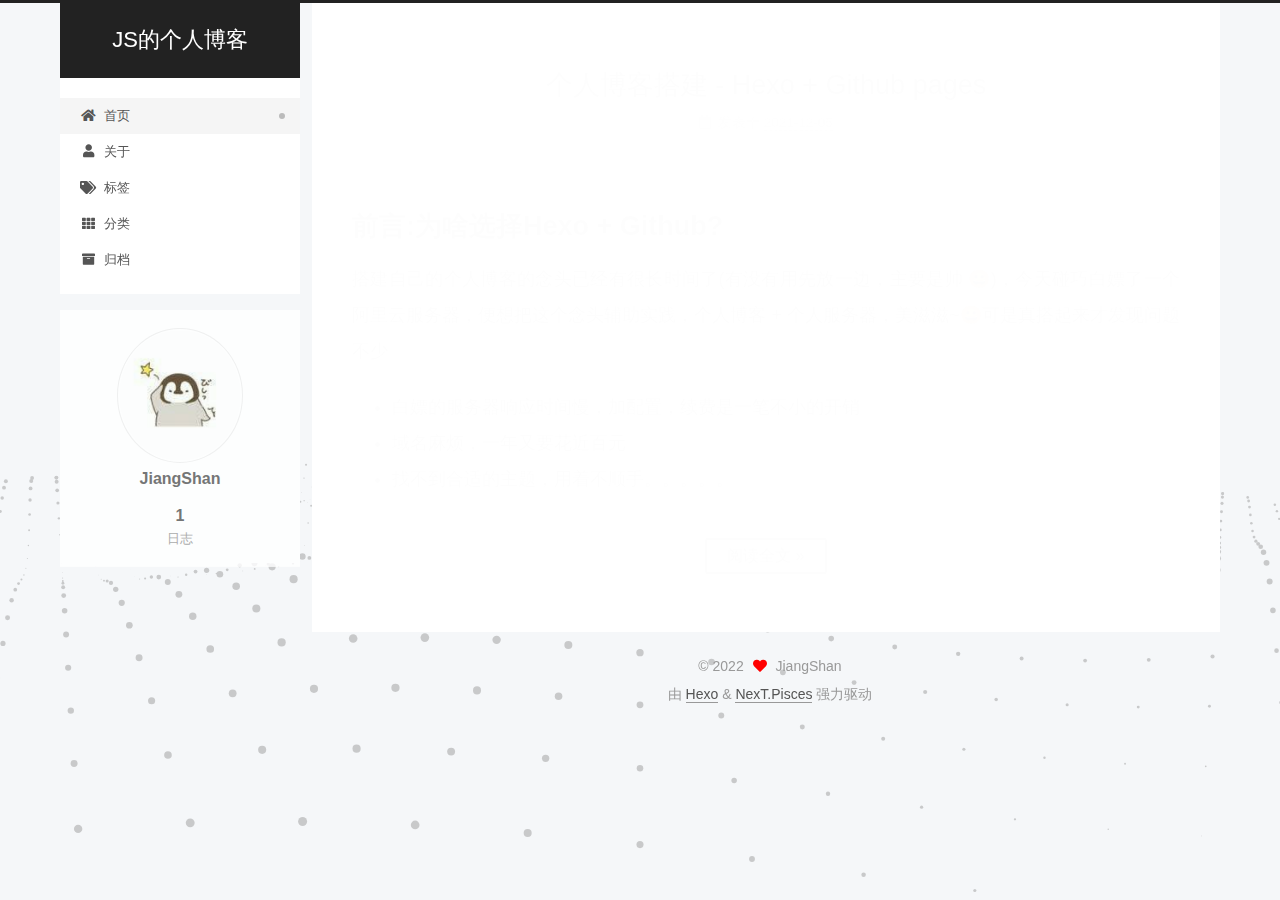
==== commit a05495ff: "Site updated: 2022-01-21 20:39:03" ====
--- a/index.html
+++ b/index.html
@@ -324,7 +324,7 @@
 <div class="copyright">
   
   &copy; 
-  <span itemprop="copyrightYear">2021</span>
+  <span itemprop="copyrightYear">2022</span>
   <span class="with-love">
     <i class="fa fa-heart"></i>
   </span>
--- a/css/main.css
+++ b/css/main.css
@@ -1169,7 +1169,7 @@
 }
 .links-of-author a::before,
 .links-of-author span.exturl::before {
-  background: #4bf5ff;
+  background: #ff7c83;
   border-radius: 50%;
   content: ' ';
   display: inline-block;
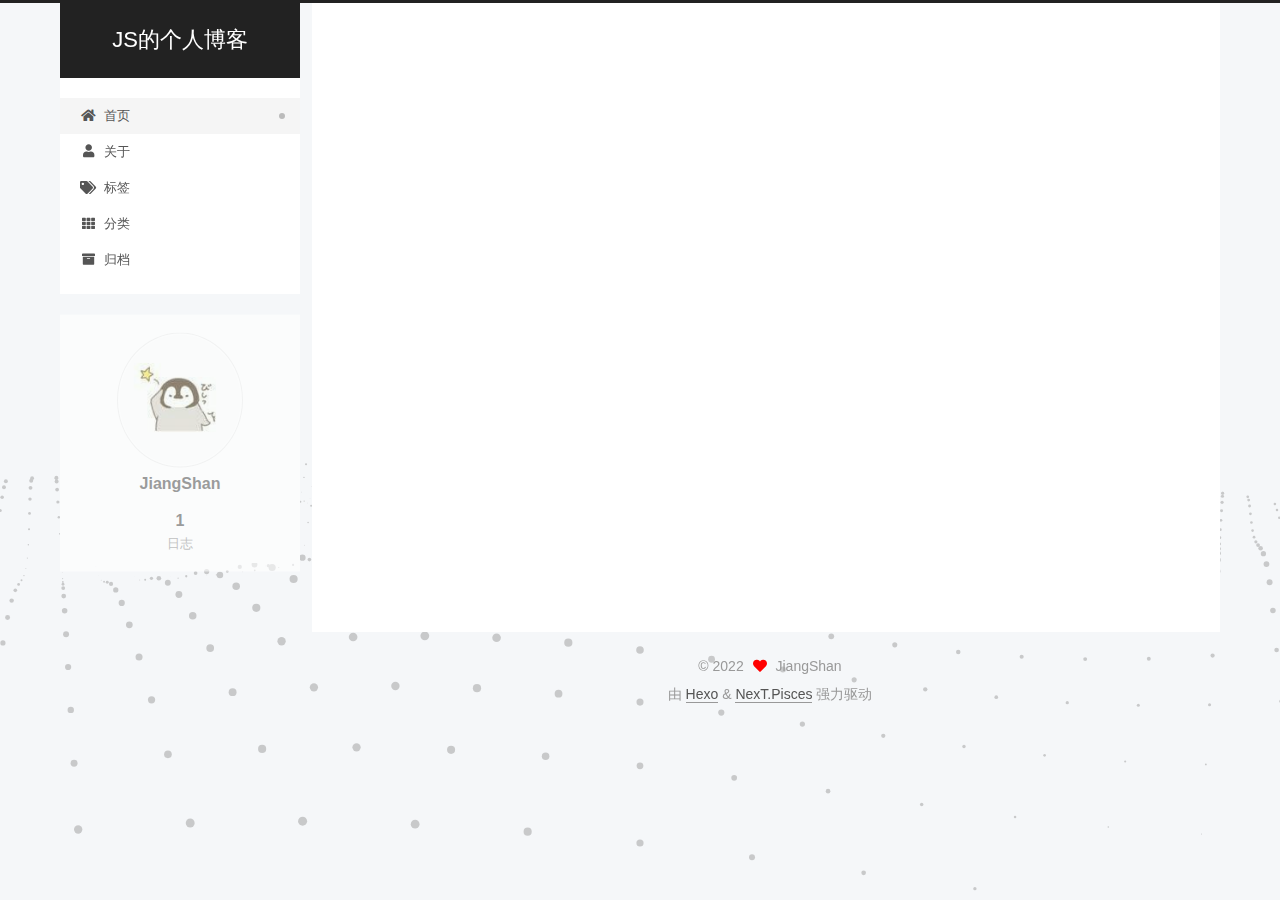
==== commit 137ee3c4: "Site updated: 2022-01-21 20:43:36" ====
--- a/index.html
+++ b/index.html
@@ -17,18 +17,18 @@
 
 <script id="hexo-configurations">
     var NexT = window.NexT || {};
-    var CONFIG = {"hostname":"jiangshan.site","root":"/","scheme":"Pisces","version":"7.8.0","exturl":false,"sidebar":{"position":"left","display":"post","padding":18,"offset":12,"onmobile":false},"copycode":{"enable":false,"show_result":false,"style":null},"back2top":{"enable":true,"sidebar":false,"scrollpercent":false},"bookmark":{"enable":false,"color":"#222","save":"auto"},"fancybox":false,"mediumzoom":false,"lazyload":false,"pangu":false,"comments":{"style":"tabs","active":null,"storage":true,"lazyload":false,"nav":null},"algolia":{"hits":{"per_page":10},"labels":{"input_placeholder":"Search for Posts","hits_empty":"We didn't find any results for the search: ${query}","hits_stats":"${hits} results found in ${time} ms"}},"localsearch":{"enable":false,"trigger":"auto","top_n_per_article":1,"unescape":false,"preload":false},"motion":{"enable":true,"async":false,"transition":{"post_block":"fadeIn","post_header":"slideDownIn","post_body":"slideDownIn","coll_header":"slideLeftIn","sidebar":"slideUpIn"}}};
+    var CONFIG = {"hostname":"blog.jiangshan.site","root":"/","scheme":"Pisces","version":"7.8.0","exturl":false,"sidebar":{"position":"left","display":"post","padding":18,"offset":12,"onmobile":false},"copycode":{"enable":false,"show_result":false,"style":null},"back2top":{"enable":true,"sidebar":false,"scrollpercent":false},"bookmark":{"enable":false,"color":"#222","save":"auto"},"fancybox":false,"mediumzoom":false,"lazyload":false,"pangu":false,"comments":{"style":"tabs","active":null,"storage":true,"lazyload":false,"nav":null},"algolia":{"hits":{"per_page":10},"labels":{"input_placeholder":"Search for Posts","hits_empty":"We didn't find any results for the search: ${query}","hits_stats":"${hits} results found in ${time} ms"}},"localsearch":{"enable":false,"trigger":"auto","top_n_per_article":1,"unescape":false,"preload":false},"motion":{"enable":true,"async":false,"transition":{"post_block":"fadeIn","post_header":"slideDownIn","post_body":"slideDownIn","coll_header":"slideLeftIn","sidebar":"slideUpIn"}}};
   </script>
 
   <meta property="og:type" content="website">
 <meta property="og:title" content="JS的个人博客">
-<meta property="og:url" content="http://jiangshan.site/index.html">
+<meta property="og:url" content="http://blog.jiangshan.site/index.html">
 <meta property="og:site_name" content="JS的个人博客">
 <meta property="og:locale">
 <meta property="article:author" content="JiangShan">
 <meta name="twitter:card" content="summary">
 
-<link rel="canonical" href="http://jiangshan.site/">
+<link rel="canonical" href="http://blog.jiangshan.site/">
 
 
 <script id="page-configurations">
@@ -160,7 +160,7 @@
   
   
   <article itemscope itemtype="http://schema.org/Article" class="post-block" lang="zh-Hans">
-    <link itemprop="mainEntityOfPage" href="http://jiangshan.site/2021/12/05/%E4%B8%AA%E4%BA%BA%E5%8D%9A%E5%AE%A2%E6%90%AD%E5%BB%BA-Hexo-Github-pages/">
+    <link itemprop="mainEntityOfPage" href="http://blog.jiangshan.site/2021/12/05/%E4%B8%AA%E4%BA%BA%E5%8D%9A%E5%AE%A2%E6%90%AD%E5%BB%BA-Hexo-Github-pages/">
 
     <span hidden itemprop="author" itemscope itemtype="http://schema.org/Person">
       <meta itemprop="image" content="/images/avatar.jpg">
--- a/css/main.css
+++ b/css/main.css
@@ -1169,7 +1169,7 @@
 }
 .links-of-author a::before,
 .links-of-author span.exturl::before {
-  background: #ff7c83;
+  background: #889069;
   border-radius: 50%;
   content: ' ';
   display: inline-block;
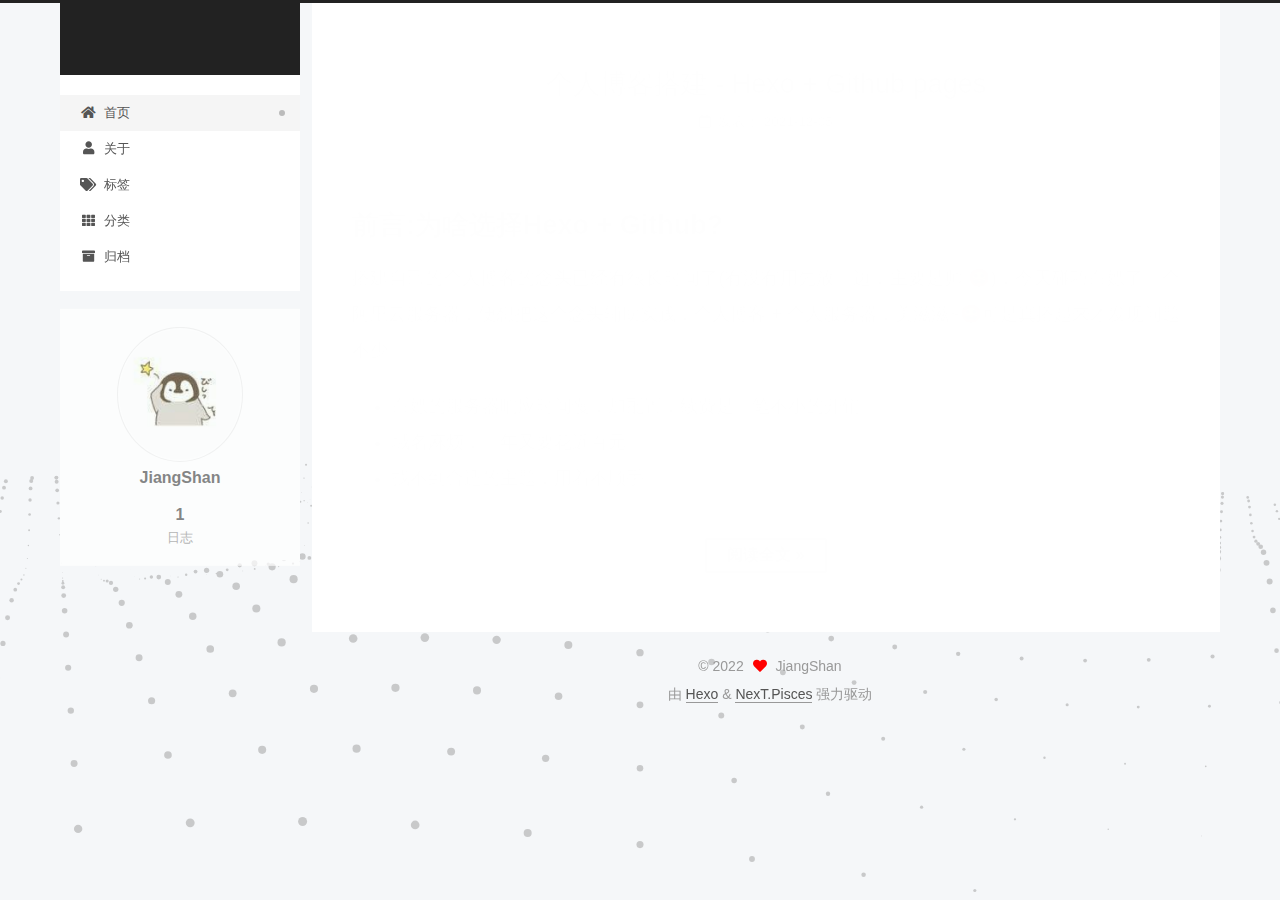
==== commit f6feaa3a: "Site updated: 2022-01-21 20:48:39" ====
--- a/index.html
+++ b/index.html
@@ -17,18 +17,18 @@
 
 <script id="hexo-configurations">
     var NexT = window.NexT || {};
-    var CONFIG = {"hostname":"blog.jiangshan.site","root":"/","scheme":"Pisces","version":"7.8.0","exturl":false,"sidebar":{"position":"left","display":"post","padding":18,"offset":12,"onmobile":false},"copycode":{"enable":false,"show_result":false,"style":null},"back2top":{"enable":true,"sidebar":false,"scrollpercent":false},"bookmark":{"enable":false,"color":"#222","save":"auto"},"fancybox":false,"mediumzoom":false,"lazyload":false,"pangu":false,"comments":{"style":"tabs","active":null,"storage":true,"lazyload":false,"nav":null},"algolia":{"hits":{"per_page":10},"labels":{"input_placeholder":"Search for Posts","hits_empty":"We didn't find any results for the search: ${query}","hits_stats":"${hits} results found in ${time} ms"}},"localsearch":{"enable":false,"trigger":"auto","top_n_per_article":1,"unescape":false,"preload":false},"motion":{"enable":true,"async":false,"transition":{"post_block":"fadeIn","post_header":"slideDownIn","post_body":"slideDownIn","coll_header":"slideLeftIn","sidebar":"slideUpIn"}}};
+    var CONFIG = {"hostname":"jiangshan.site","root":"/","scheme":"Pisces","version":"7.8.0","exturl":false,"sidebar":{"position":"left","display":"post","padding":18,"offset":12,"onmobile":false},"copycode":{"enable":false,"show_result":false,"style":null},"back2top":{"enable":true,"sidebar":false,"scrollpercent":false},"bookmark":{"enable":false,"color":"#222","save":"auto"},"fancybox":false,"mediumzoom":false,"lazyload":false,"pangu":false,"comments":{"style":"tabs","active":null,"storage":true,"lazyload":false,"nav":null},"algolia":{"hits":{"per_page":10},"labels":{"input_placeholder":"Search for Posts","hits_empty":"We didn't find any results for the search: ${query}","hits_stats":"${hits} results found in ${time} ms"}},"localsearch":{"enable":false,"trigger":"auto","top_n_per_article":1,"unescape":false,"preload":false},"motion":{"enable":true,"async":false,"transition":{"post_block":"fadeIn","post_header":"slideDownIn","post_body":"slideDownIn","coll_header":"slideLeftIn","sidebar":"slideUpIn"}}};
   </script>
 
   <meta property="og:type" content="website">
-<meta property="og:title" content="JS的个人博客">
-<meta property="og:url" content="http://blog.jiangshan.site/index.html">
-<meta property="og:site_name" content="JS的个人博客">
+<meta property="og:title">
+<meta property="og:url" content="http://jiangshan.site/index.html">
+<meta property="og:site_name">
 <meta property="og:locale">
 <meta property="article:author" content="JiangShan">
 <meta name="twitter:card" content="summary">
 
-<link rel="canonical" href="http://blog.jiangshan.site/">
+<link rel="canonical" href="http://jiangshan.site/">
 
 
 <script id="page-configurations">
@@ -41,7 +41,7 @@
   };
 </script>
 
-  <title>JS的个人博客</title>
+  <title></title>
   
 
 
@@ -92,7 +92,7 @@
 
     <a href="/" class="brand" rel="start">
       <span class="logo-line-before"><i></i></span>
-      <h1 class="site-title">JS的个人博客</h1>
+      <h1 class="site-title"></h1>
       <span class="logo-line-after"><i></i></span>
     </a>
   </div>
@@ -160,7 +160,7 @@
   
   
   <article itemscope itemtype="http://schema.org/Article" class="post-block" lang="zh-Hans">
-    <link itemprop="mainEntityOfPage" href="http://blog.jiangshan.site/2021/12/05/%E4%B8%AA%E4%BA%BA%E5%8D%9A%E5%AE%A2%E6%90%AD%E5%BB%BA-Hexo-Github-pages/">
+    <link itemprop="mainEntityOfPage" href="http://jiangshan.site/2021/12/05/%E4%B8%AA%E4%BA%BA%E5%8D%9A%E5%AE%A2%E6%90%AD%E5%BB%BA-Hexo-Github-pages/">
 
     <span hidden itemprop="author" itemscope itemtype="http://schema.org/Person">
       <meta itemprop="image" content="/images/avatar.jpg">
@@ -169,7 +169,7 @@
     </span>
 
     <span hidden itemprop="publisher" itemscope itemtype="http://schema.org/Organization">
-      <meta itemprop="name" content="JS的个人博客">
+      <meta itemprop="name" content="">
     </span>
       <header class="post-header">
         <h2 class="post-title" itemprop="name headline">
--- a/css/main.css
+++ b/css/main.css
@@ -1169,7 +1169,7 @@
 }
 .links-of-author a::before,
 .links-of-author span.exturl::before {
-  background: #889069;
+  background: #ffdb9c;
   border-radius: 50%;
   content: ' ';
   display: inline-block;
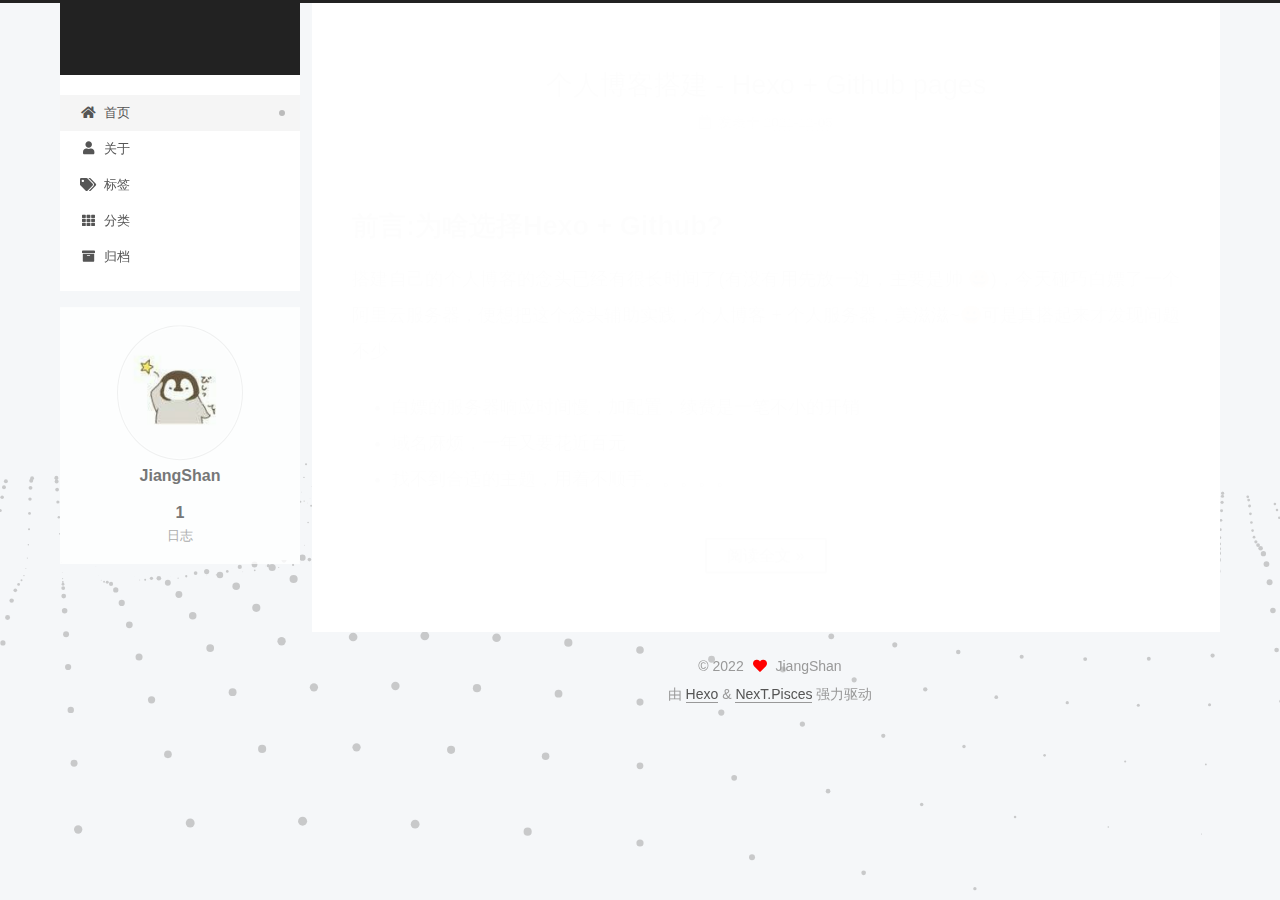
==== commit 34122549: "Site updated: 2022-01-21 20:50:20" ====
--- a/index.html
+++ b/index.html
@@ -17,18 +17,18 @@
 
 <script id="hexo-configurations">
     var NexT = window.NexT || {};
-    var CONFIG = {"hostname":"jiangshan.site","root":"/","scheme":"Pisces","version":"7.8.0","exturl":false,"sidebar":{"position":"left","display":"post","padding":18,"offset":12,"onmobile":false},"copycode":{"enable":false,"show_result":false,"style":null},"back2top":{"enable":true,"sidebar":false,"scrollpercent":false},"bookmark":{"enable":false,"color":"#222","save":"auto"},"fancybox":false,"mediumzoom":false,"lazyload":false,"pangu":false,"comments":{"style":"tabs","active":null,"storage":true,"lazyload":false,"nav":null},"algolia":{"hits":{"per_page":10},"labels":{"input_placeholder":"Search for Posts","hits_empty":"We didn't find any results for the search: ${query}","hits_stats":"${hits} results found in ${time} ms"}},"localsearch":{"enable":false,"trigger":"auto","top_n_per_article":1,"unescape":false,"preload":false},"motion":{"enable":true,"async":false,"transition":{"post_block":"fadeIn","post_header":"slideDownIn","post_body":"slideDownIn","coll_header":"slideLeftIn","sidebar":"slideUpIn"}}};
+    var CONFIG = {"hostname":"blog.jiangshan.site","root":"/","scheme":"Pisces","version":"7.8.0","exturl":false,"sidebar":{"position":"left","display":"post","padding":18,"offset":12,"onmobile":false},"copycode":{"enable":false,"show_result":false,"style":null},"back2top":{"enable":true,"sidebar":false,"scrollpercent":false},"bookmark":{"enable":false,"color":"#222","save":"auto"},"fancybox":false,"mediumzoom":false,"lazyload":false,"pangu":false,"comments":{"style":"tabs","active":null,"storage":true,"lazyload":false,"nav":null},"algolia":{"hits":{"per_page":10},"labels":{"input_placeholder":"Search for Posts","hits_empty":"We didn't find any results for the search: ${query}","hits_stats":"${hits} results found in ${time} ms"}},"localsearch":{"enable":false,"trigger":"auto","top_n_per_article":1,"unescape":false,"preload":false},"motion":{"enable":true,"async":false,"transition":{"post_block":"fadeIn","post_header":"slideDownIn","post_body":"slideDownIn","coll_header":"slideLeftIn","sidebar":"slideUpIn"}}};
   </script>
 
   <meta property="og:type" content="website">
 <meta property="og:title">
-<meta property="og:url" content="http://jiangshan.site/index.html">
+<meta property="og:url" content="http://blog.jiangshan.site/index.html">
 <meta property="og:site_name">
 <meta property="og:locale">
 <meta property="article:author" content="JiangShan">
 <meta name="twitter:card" content="summary">
 
-<link rel="canonical" href="http://jiangshan.site/">
+<link rel="canonical" href="http://blog.jiangshan.site/">
 
 
 <script id="page-configurations">
@@ -160,7 +160,7 @@
   
   
   <article itemscope itemtype="http://schema.org/Article" class="post-block" lang="zh-Hans">
-    <link itemprop="mainEntityOfPage" href="http://jiangshan.site/2021/12/05/%E4%B8%AA%E4%BA%BA%E5%8D%9A%E5%AE%A2%E6%90%AD%E5%BB%BA-Hexo-Github-pages/">
+    <link itemprop="mainEntityOfPage" href="http://blog.jiangshan.site/2021/12/05/%E4%B8%AA%E4%BA%BA%E5%8D%9A%E5%AE%A2%E6%90%AD%E5%BB%BA-Hexo-Github-pages/">
 
     <span hidden itemprop="author" itemscope itemtype="http://schema.org/Person">
       <meta itemprop="image" content="/images/avatar.jpg">
--- a/css/main.css
+++ b/css/main.css
@@ -1169,7 +1169,7 @@
 }
 .links-of-author a::before,
 .links-of-author span.exturl::before {
-  background: #ffdb9c;
+  background: #ff9477;
   border-radius: 50%;
   content: ' ';
   display: inline-block;
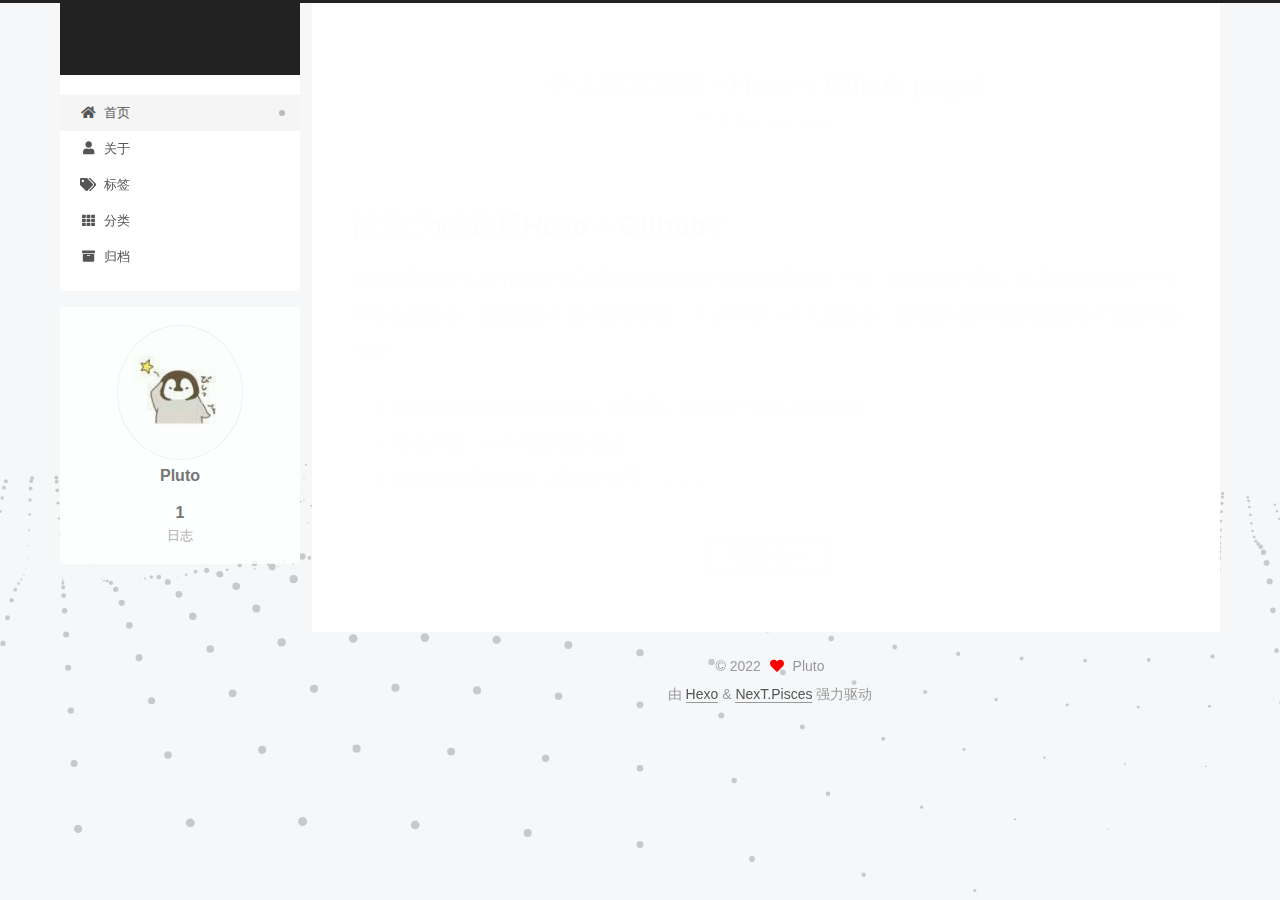
==== commit 89ec9c04: "Site updated: 2022-01-21 20:53:54" ====
--- a/index.html
+++ b/index.html
@@ -25,7 +25,7 @@
 <meta property="og:url" content="http://blog.jiangshan.site/index.html">
 <meta property="og:site_name">
 <meta property="og:locale">
-<meta property="article:author" content="JiangShan">
+<meta property="article:author" content="Pluto">
 <meta name="twitter:card" content="summary">
 
 <link rel="canonical" href="http://blog.jiangshan.site/">
@@ -164,7 +164,7 @@
 
     <span hidden itemprop="author" itemscope itemtype="http://schema.org/Person">
       <meta itemprop="image" content="/images/avatar.jpg">
-      <meta itemprop="name" content="JiangShan">
+      <meta itemprop="name" content="Pluto">
       <meta itemprop="description" content="">
     </span>
 
@@ -286,9 +286,9 @@
 
       <div class="site-overview-wrap sidebar-panel">
         <div class="site-author motion-element" itemprop="author" itemscope itemtype="http://schema.org/Person">
-    <img class="site-author-image" itemprop="image" alt="JiangShan"
+    <img class="site-author-image" itemprop="image" alt="Pluto"
       src="/images/avatar.jpg">
-  <p class="site-author-name" itemprop="name">JiangShan</p>
+  <p class="site-author-name" itemprop="name">Pluto</p>
   <div class="site-description" itemprop="description"></div>
 </div>
 <div class="site-state-wrap motion-element">
@@ -328,7 +328,7 @@
   <span class="with-love">
     <i class="fa fa-heart"></i>
   </span>
-  <span class="author" itemprop="copyrightHolder">JiangShan</span>
+  <span class="author" itemprop="copyrightHolder">Pluto</span>
 </div>
   <div class="powered-by">由 <a href="https://hexo.io/" class="theme-link" rel="noopener" target="_blank">Hexo</a> & <a href="https://pisces.theme-next.org/" class="theme-link" rel="noopener" target="_blank">NexT.Pisces</a> 强力驱动
   </div>
--- a/css/main.css
+++ b/css/main.css
@@ -1169,7 +1169,7 @@
 }
 .links-of-author a::before,
 .links-of-author span.exturl::before {
-  background: #ff9477;
+  background: #bd6aff;
   border-radius: 50%;
   content: ' ';
   display: inline-block;
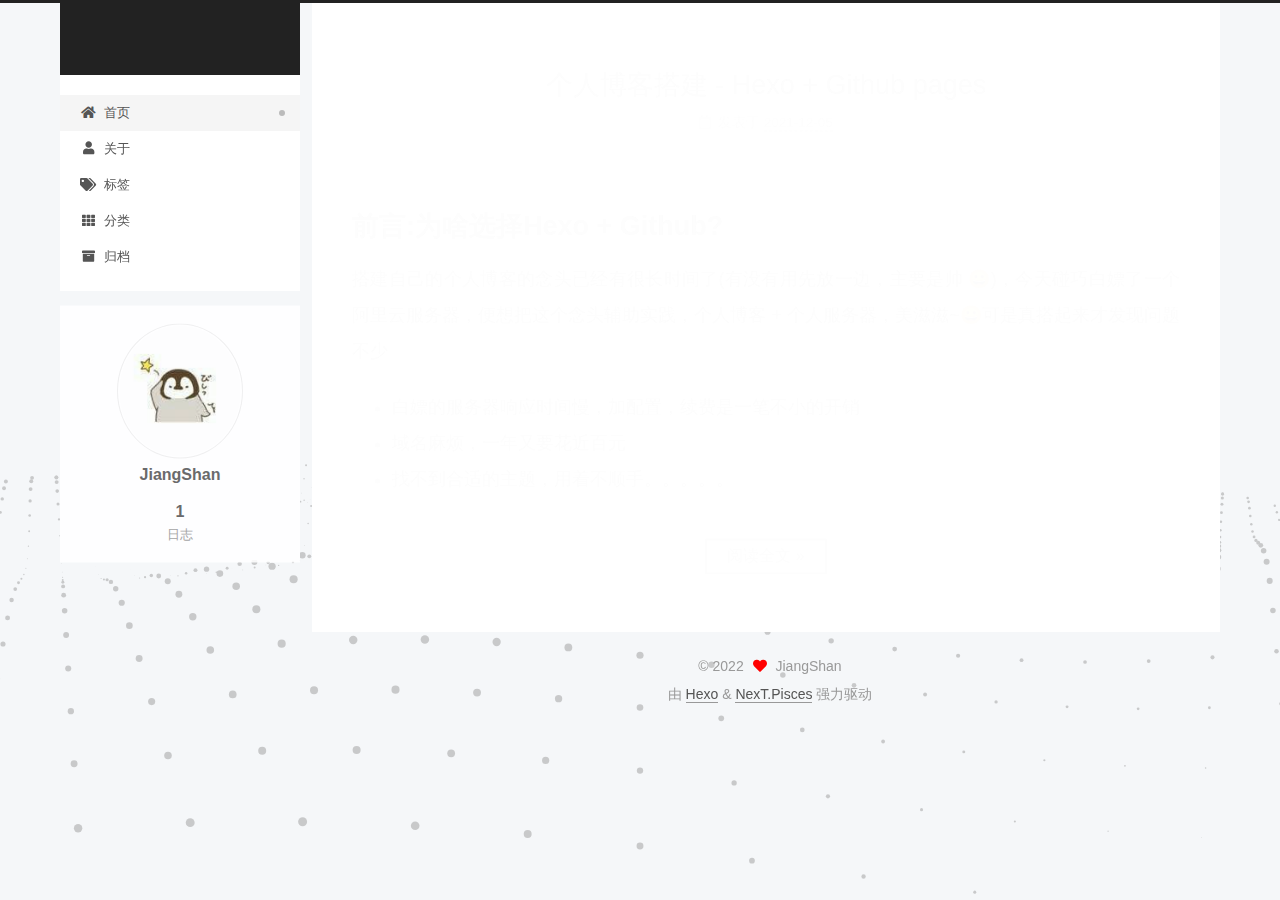
==== commit 0170d8c0: "Site updated: 2022-01-21 20:55:42" ====
--- a/index.html
+++ b/index.html
@@ -25,7 +25,7 @@
 <meta property="og:url" content="http://blog.jiangshan.site/index.html">
 <meta property="og:site_name">
 <meta property="og:locale">
-<meta property="article:author" content="Pluto">
+<meta property="article:author" content="JiangShan">
 <meta name="twitter:card" content="summary">
 
 <link rel="canonical" href="http://blog.jiangshan.site/">
@@ -164,7 +164,7 @@
 
     <span hidden itemprop="author" itemscope itemtype="http://schema.org/Person">
       <meta itemprop="image" content="/images/avatar.jpg">
-      <meta itemprop="name" content="Pluto">
+      <meta itemprop="name" content="JiangShan">
       <meta itemprop="description" content="">
     </span>
 
@@ -286,9 +286,9 @@
 
       <div class="site-overview-wrap sidebar-panel">
         <div class="site-author motion-element" itemprop="author" itemscope itemtype="http://schema.org/Person">
-    <img class="site-author-image" itemprop="image" alt="Pluto"
+    <img class="site-author-image" itemprop="image" alt="JiangShan"
       src="/images/avatar.jpg">
-  <p class="site-author-name" itemprop="name">Pluto</p>
+  <p class="site-author-name" itemprop="name">JiangShan</p>
   <div class="site-description" itemprop="description"></div>
 </div>
 <div class="site-state-wrap motion-element">
@@ -328,7 +328,7 @@
   <span class="with-love">
     <i class="fa fa-heart"></i>
   </span>
-  <span class="author" itemprop="copyrightHolder">Pluto</span>
+  <span class="author" itemprop="copyrightHolder">JiangShan</span>
 </div>
   <div class="powered-by">由 <a href="https://hexo.io/" class="theme-link" rel="noopener" target="_blank">Hexo</a> & <a href="https://pisces.theme-next.org/" class="theme-link" rel="noopener" target="_blank">NexT.Pisces</a> 强力驱动
   </div>
--- a/css/main.css
+++ b/css/main.css
@@ -1169,7 +1169,7 @@
 }
 .links-of-author a::before,
 .links-of-author span.exturl::before {
-  background: #bd6aff;
+  background: #ff2dff;
   border-radius: 50%;
   content: ' ';
   display: inline-block;
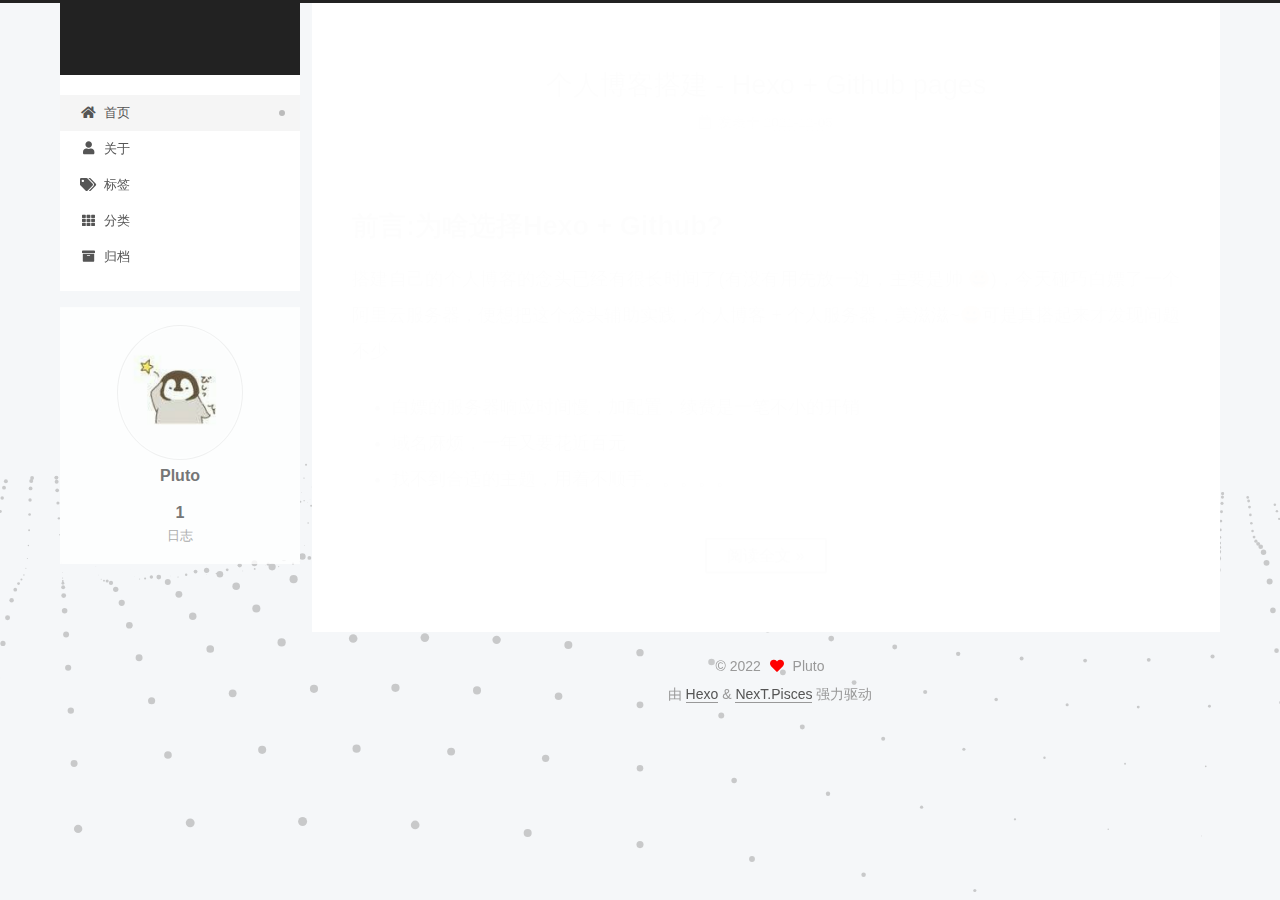
==== commit f8d17658: "Site updated: 2022-01-21 21:53:16" ====
--- a/index.html
+++ b/index.html
@@ -25,7 +25,7 @@
 <meta property="og:url" content="http://blog.jiangshan.site/index.html">
 <meta property="og:site_name">
 <meta property="og:locale">
-<meta property="article:author" content="JiangShan">
+<meta property="article:author" content="Pluto">
 <meta name="twitter:card" content="summary">
 
 <link rel="canonical" href="http://blog.jiangshan.site/">
@@ -164,7 +164,7 @@
 
     <span hidden itemprop="author" itemscope itemtype="http://schema.org/Person">
       <meta itemprop="image" content="/images/avatar.jpg">
-      <meta itemprop="name" content="JiangShan">
+      <meta itemprop="name" content="Pluto">
       <meta itemprop="description" content="">
     </span>
 
@@ -286,9 +286,9 @@
 
       <div class="site-overview-wrap sidebar-panel">
         <div class="site-author motion-element" itemprop="author" itemscope itemtype="http://schema.org/Person">
-    <img class="site-author-image" itemprop="image" alt="JiangShan"
+    <img class="site-author-image" itemprop="image" alt="Pluto"
       src="/images/avatar.jpg">
-  <p class="site-author-name" itemprop="name">JiangShan</p>
+  <p class="site-author-name" itemprop="name">Pluto</p>
   <div class="site-description" itemprop="description"></div>
 </div>
 <div class="site-state-wrap motion-element">
@@ -328,7 +328,7 @@
   <span class="with-love">
     <i class="fa fa-heart"></i>
   </span>
-  <span class="author" itemprop="copyrightHolder">JiangShan</span>
+  <span class="author" itemprop="copyrightHolder">Pluto</span>
 </div>
   <div class="powered-by">由 <a href="https://hexo.io/" class="theme-link" rel="noopener" target="_blank">Hexo</a> & <a href="https://pisces.theme-next.org/" class="theme-link" rel="noopener" target="_blank">NexT.Pisces</a> 强力驱动
   </div>
--- a/css/main.css
+++ b/css/main.css
@@ -1169,7 +1169,7 @@
 }
 .links-of-author a::before,
 .links-of-author span.exturl::before {
-  background: #ff2dff;
+  background: #42f052;
   border-radius: 50%;
   content: ' ';
   display: inline-block;
